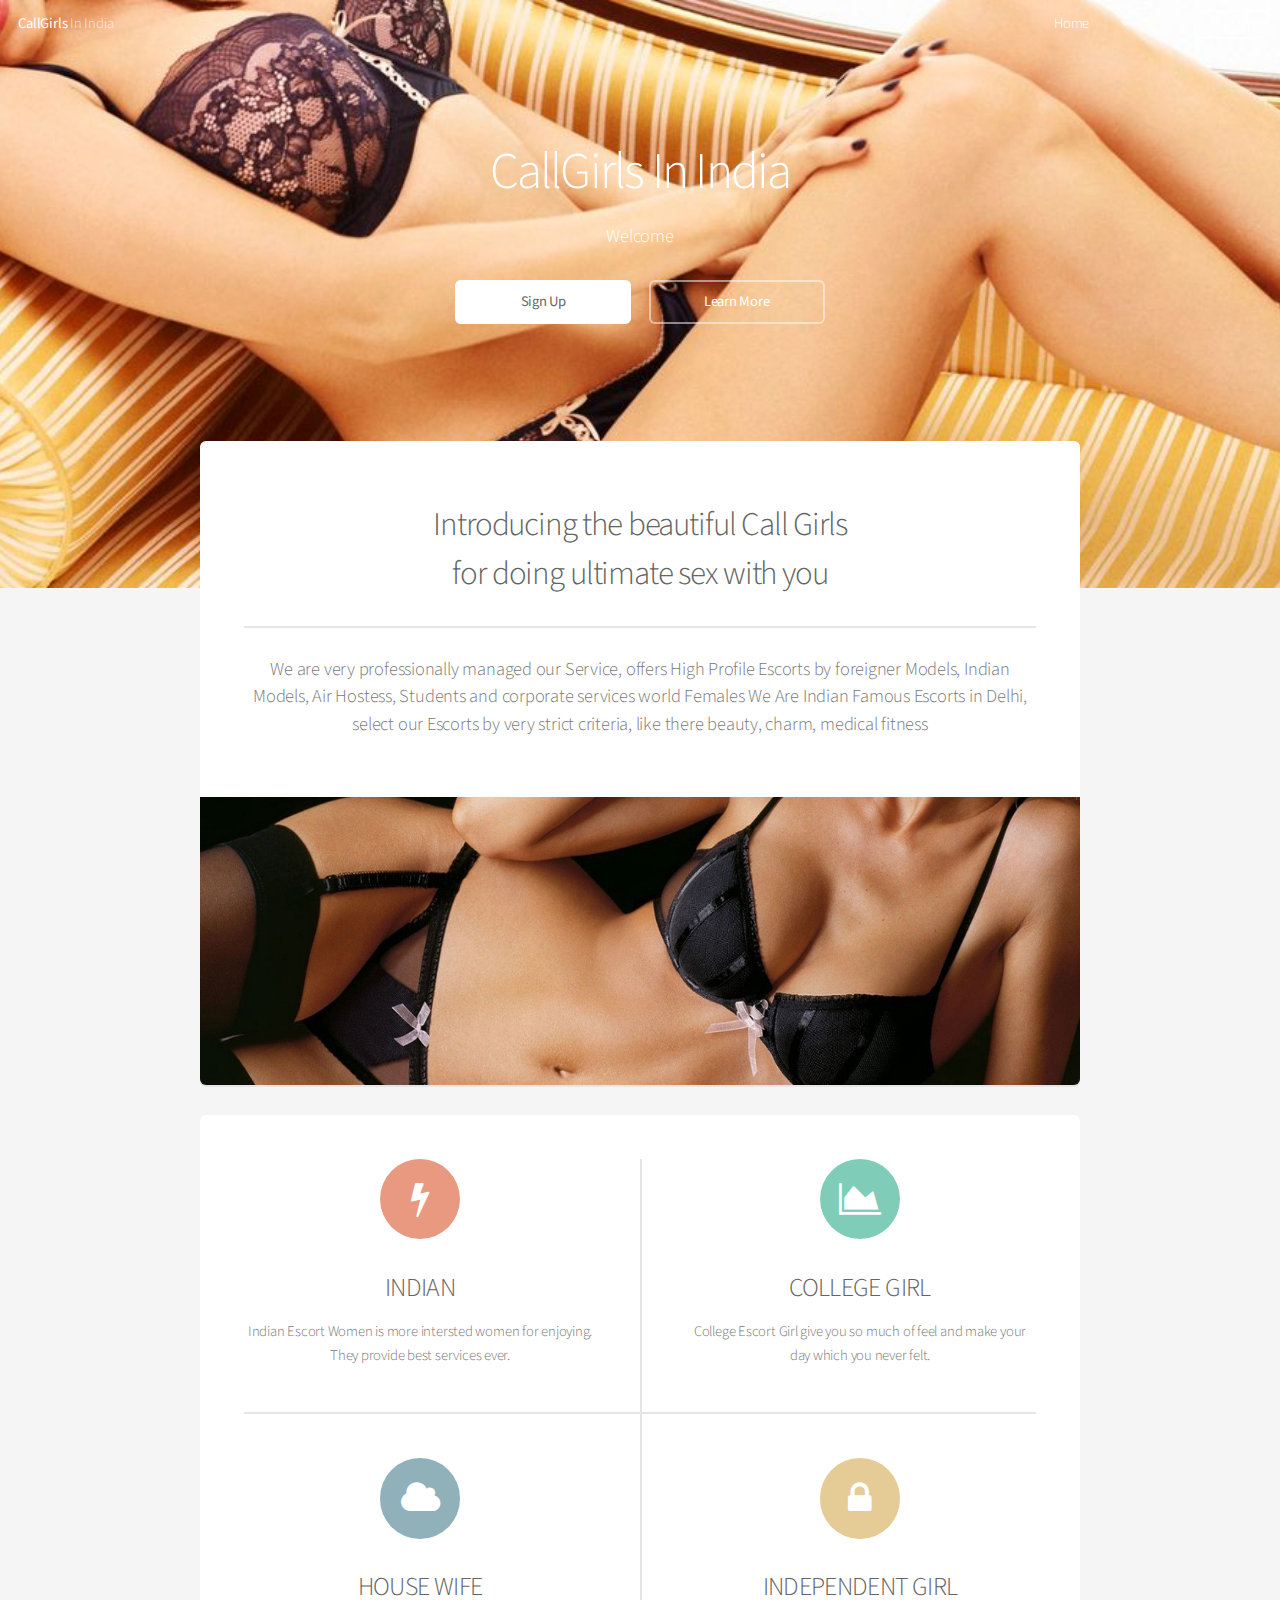
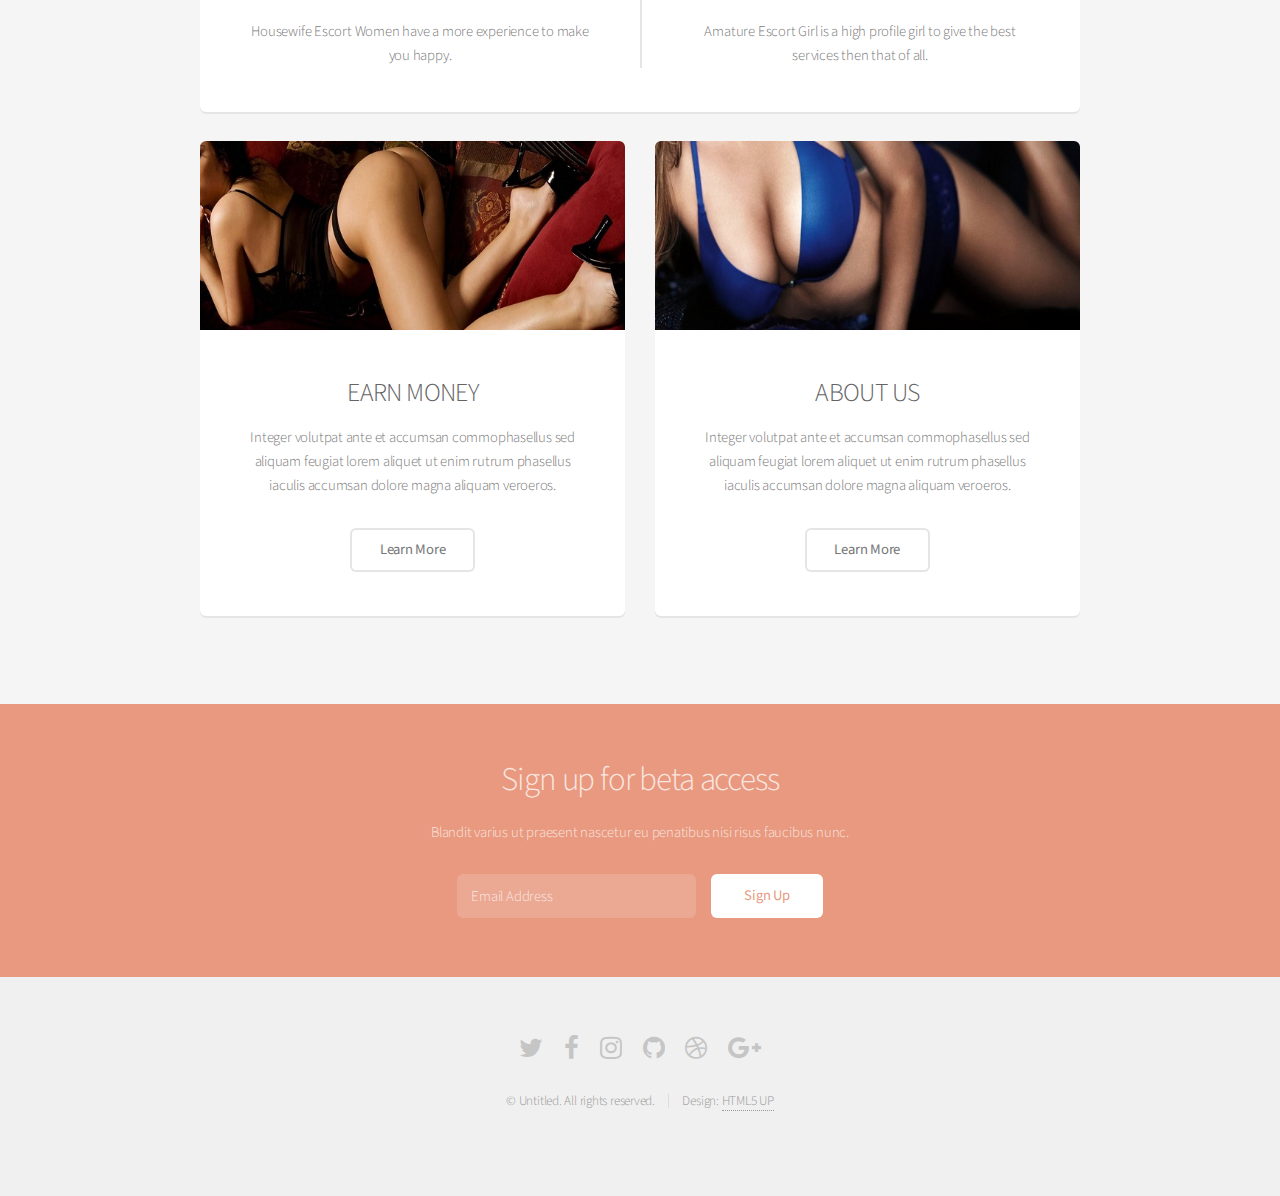
==== index.html @ 9fcd854b "ok" ====
<!DOCTYPE HTML>
<html>
	<head>
		<title>CallGirls In India</title>
		<meta charset="utf-8" />
		<meta name="viewport" content="width=device-width, initial-scale=1" />
		<!--[if lte IE 8]><script src="assets/js/ie/html5shiv.js"></script><![endif]-->
		<link rel="stylesheet" href="assets/css/main.css" />
		<!--[if lte IE 8]><link rel="stylesheet" href="assets/css/ie8.css" /><![endif]-->
	</head>
	<body class="landing">
		<div id="page-wrapper">

			<!-- Header -->
				<header id="header" class="alt">
					<h1><a href="index.html">CallGirls</a> In India </h1>
					<nav id="nav">
						<ul>
							<li><a href="index.html">Home</a></li>
							<li>
								<a href="#" class="icon fa-angle-down">Menu</a>
								<ul>
									<li><a href="AboutUs.html">About Us</a></li>
									<li><a href="contact.html">Contact</a></li>
									<li><a href="elements.html">Elements</a></li>
									<li>
										<a href="#">Submenu</a>
										<ul>
											<li><a href="#">Option One</a></li>
											<li><a href="#">Option Two</a></li>
											<li><a href="#">Option Three</a></li>
											<li><a href="#">Option Four</a></li>
										</ul>
									</li>
								</ul>
							</li>
							<li><a href="#" class="button">Sign Up</a></li>
						</ul>
					</nav>
				</header>

			<!-- Banner -->
				<section id="banner">
					<h2>CallGirls In India</h2>
					<p>Welcome</p>
					<ul class="actions">
						<li><a href="#" class="button special">Sign Up</a></li>
						<li><a href="#" class="button">Learn More</a></li>
					</ul>
				</section>

			<!-- Main -->
				<section id="main" class="container">

					<section class="box special">
						<header class="major">
							<h2>Introducing the beautiful Call Girls
							<br />
							for doing ultimate sex with you</h2>
							<p>We are very professionally managed our Service, offers High Profile
Escorts by foreigner Models, Indian Models, Air Hostess, Students and corporate services world Females
We Are Indian Famous Escorts in Delhi, select our Escorts by very strict criteria, like there beauty, charm, medical fitness</p>
						</header>
						<span class="image featured"><img src="images/pic01.jpg" alt="" /></span>
					</section>

					<section class="box special features">
						<div class="features-row">
							<section>
								<span class="icon major fa-bolt accent2"></span>
								<h3>INDIAN</h3>
								<p>
                        	Indian Escort Women is more intersted women for enjoying. They provide best services ever.
                        </p>
							</section>
							<section>
								<span class="icon major fa-area-chart accent3"></span>
								<h3>COLLEGE GIRL</h3>
								<p>
                        	College Escort Girl give you so much of feel and make your day which you never felt.
                        </p>
							</section>
						</div>
						<div class="features-row">
							<section>
								<span class="icon major fa-cloud accent4"></span>
								<h3>HOUSE WIFE</h3>
								<p>
                        	Housewife Escort Women have a more experience to make you happy.
                        </p>
							</section>
							<section>
								<span class="icon major fa-lock accent5"></span>
								<h3>INDEPENDENT GIRL</h3>
								<p>
                        	Amature Escort Girl is a high profile girl to give the best services then that of all.
                        </p>
							</section>
						</div>
					</section>

					<div class="row">
						<div class="6u 12u(narrower)">

							<section class="box special">
								<span class="image featured"><img src="images/pic02.jpg" alt="" /></span>
								<h3>EARN MONEY</h3>
								<p>Integer volutpat ante et accumsan commophasellus sed aliquam feugiat lorem aliquet ut enim rutrum phasellus iaculis accumsan dolore magna aliquam veroeros.</p>
								<ul class="actions">
									<li><a href="#" class="button alt">Learn More</a></li>
								</ul>
							</section>

						</div>
						<div class="6u 12u(narrower)">

							<section class="box special">
								<span class="image featured"><img src="images/pic03.jpg" alt="" /></span>
								<h3>ABOUT US</h3>
								<p>Integer volutpat ante et accumsan commophasellus sed aliquam feugiat lorem aliquet ut enim rutrum phasellus iaculis accumsan dolore magna aliquam veroeros.</p>
								<ul class="actions">
									<li><a href="#" class="button alt">Learn More</a></li>
								</ul>
							</section>

						</div>
					</div>

				</section>

			<!-- CTA -->
				<section id="cta">

					<h2>Sign up for beta access</h2>
					<p>Blandit varius ut praesent nascetur eu penatibus nisi risus faucibus nunc.</p>

					<form>
						<div class="row uniform 50%">
							<div class="8u 12u(mobilep)">
								<input type="email" name="email" id="email" placeholder="Email Address" />
							</div>
							<div class="4u 12u(mobilep)">
								<input type="submit" value="Sign Up" class="fit" />
							</div>
						</div>
					</form>

				</section>

			<!-- Footer -->
				<footer id="footer">
					<ul class="icons">
						<li><a href="#" class="icon fa-twitter"><span class="label">Twitter</span></a></li>
						<li><a href="#" class="icon fa-facebook"><span class="label">Facebook</span></a></li>
						<li><a href="#" class="icon fa-instagram"><span class="label">Instagram</span></a></li>
						<li><a href="#" class="icon fa-github"><span class="label">Github</span></a></li>
						<li><a href="#" class="icon fa-dribbble"><span class="label">Dribbble</span></a></li>
						<li><a href="#" class="icon fa-google-plus"><span class="label">Google+</span></a></li>
					</ul>
					<ul class="copyright">
						<li>&copy; Untitled. All rights reserved.</li><li>Design: <a href="http://html5up.net">HTML5 UP</a></li>
					</ul>
				</footer>

		</div>

		<!-- Scripts -->
			<script src="assets/js/jquery.min.js"></script>
			<script src="assets/js/jquery.dropotron.min.js"></script>
			<script src="assets/js/jquery.scrollgress.min.js"></script>
			<script src="assets/js/skel.min.js"></script>
			<script src="assets/js/util.js"></script>
			<!--[if lte IE 8]><script src="assets/js/ie/respond.min.js"></script><![endif]-->
			<script src="assets/js/main.js"></script>

	</body>
</html>
---- assets/css/main.css ----
@import url("font-awesome.min.css");
@import url("https://fonts.googleapis.com/css?family=Source+Sans+Pro:300,400,300italic,400italic");


	html, body, div, span, applet, object, iframe, h1, h2, h3, h4, h5, h6, p, blockquote, pre, a, abbr, acronym, address, big, cite, code, del, dfn, em, img, ins, kbd, q, s, samp, small, strike, strong, sub, sup, tt, var, b, u, i, center, dl, dt, dd, ol, ul, li, fieldset, form, label, legend, table, caption, tbody, tfoot, thead, tr, th, td, article, aside, canvas, details, embed, figure, figcaption, footer, header, hgroup, menu, nav, output, ruby, section, summary, time, mark, audio, video {
		margin: 0;
		padding: 0;
		border: 0;
		font-size: 100%;
		font: inherit;
		vertical-align: baseline;
	}

	article, aside, details, figcaption, figure, footer, header, hgroup, menu, nav, section {
		display: block;
	}

	body {
		line-height: 1;
	}

	ol, ul {
		list-style: none;
	}

	blockquote, q {
		quotes: none;
	}

	blockquote:before, blockquote:after, q:before, q:after {
		content: '';
		content: none;
	}

	table {
		border-collapse: collapse;
		border-spacing: 0;
	}

	body {
		-webkit-text-size-adjust: none;
	}

/* Box Model */

	*, *:before, *:after {
		-moz-box-sizing: border-box;
		-webkit-box-sizing: border-box;
		box-sizing: border-box;
	}

/* Containers */

	.container {
		margin-left: auto;
		margin-right: auto;
	}

	.container.\31 25\25 {
		width: 100%;
		max-width: 75em;
		min-width: 60em;
	}

	.container.\37 5\25 {
		width: 45em;
	}

	.container.\35 0\25 {
		width: 30em;
	}

	.container.\32 5\25 {
		width: 15em;
	}

	.container {
		width: 60em;
	}

	@media screen and (max-width: 1680px) {

		.container.\31 25\25 {
			width: 100%;
			max-width: 75em;
			min-width: 60em;
		}

		.container.\37 5\25 {
			width: 45em;
		}

		.container.\35 0\25 {
			width: 30em;
		}

		.container.\32 5\25 {
			width: 15em;
		}

		.container {
			width: 60em;
		}

	}

	@media screen and (max-width: 1280px) {

		.container.\31 25\25 {
			width: 100%;
			max-width: 75em;
			min-width: 60em;
		}

		.container.\37 5\25 {
			width: 45em;
		}

		.container.\35 0\25 {
			width: 30em;
		}

		.container.\32 5\25 {
			width: 15em;
		}

		.container {
			width: 60em;
		}

	}

	@media screen and (max-width: 980px) {

		.container.\31 25\25 {
			width: 100%;
			max-width: 112.5%;
			min-width: 90%;
		}

		.container.\37 5\25 {
			width: 67.5%;
		}

		.container.\35 0\25 {
			width: 45%;
		}

		.container.\32 5\25 {
			width: 22.5%;
		}

		.container {
			width: 90%;
		}

	}

	@media screen and (max-width: 840px) {

		.container.\31 25\25 {
			width: 100%;
			max-width: 112.5%;
			min-width: 90%;
		}

		.container.\37 5\25 {
			width: 67.5%;
		}

		.container.\35 0\25 {
			width: 45%;
		}

		.container.\32 5\25 {
			width: 22.5%;
		}

		.container {
			width: 90% !important;
		}

	}

	@media screen and (max-width: 736px) {

		.container.\31 25\25 {
			width: 100%;
			max-width: 125%;
			min-width: 100%;
		}

		.container.\37 5\25 {
			width: 75%;
		}

		.container.\35 0\25 {
			width: 50%;
		}

		.container.\32 5\25 {
			width: 25%;
		}

		.container {
			width: 100% !important;
		}

	}

	@media screen and (max-width: 480px) {

		.container.\31 25\25 {
			width: 100%;
			max-width: 125%;
			min-width: 100%;
		}

		.container.\37 5\25 {
			width: 75%;
		}

		.container.\35 0\25 {
			width: 50%;
		}

		.container.\32 5\25 {
			width: 25%;
		}

		.container {
			width: 100% !important;
		}

	}

/* Grid */

	.row {
		border-bottom: solid 1px transparent;
		-moz-box-sizing: border-box;
		-webkit-box-sizing: border-box;
		box-sizing: border-box;
	}

	.row > * {
		float: left;
		-moz-box-sizing: border-box;
		-webkit-box-sizing: border-box;
		box-sizing: border-box;
	}

	.row:after, .row:before {
		content: '';
		display: block;
		clear: both;
		height: 0;
	}

	.row.uniform > * > :first-child {
		margin-top: 0;
	}

	.row.uniform > * > :last-child {
		margin-bottom: 0;
	}

	.row.\30 \25 > * {
		padding: 0 0 0 0em;
	}

	.row.\30 \25 {
		margin: 0 0 -1px 0em;
	}

	.row.uniform.\30 \25 > * {
		padding: 0em 0 0 0em;
	}

	.row.uniform.\30 \25 {
		margin: 0em 0 -1px 0em;
	}

	.row > * {
		padding: 0 0 0 2em;
	}

	.row {
		margin: 0 0 -1px -2em;
	}

	.row.uniform > * {
		padding: 2em 0 0 2em;
	}

	.row.uniform {
		margin: -2em 0 -1px -2em;
	}

	.row.\32 00\25 > * {
		padding: 0 0 0 4em;
	}

	.row.\32 00\25 {
		margin: 0 0 -1px -4em;
	}

	.row.uniform.\32 00\25 > * {
		padding: 4em 0 0 4em;
	}

	.row.uniform.\32 00\25 {
		margin: -4em 0 -1px -4em;
	}

	.row.\31 50\25 > * {
		padding: 0 0 0 3em;
	}

	.row.\31 50\25 {
		margin: 0 0 -1px -3em;
	}

	.row.uniform.\31 50\25 > * {
		padding: 3em 0 0 3em;
	}

	.row.uniform.\31 50\25 {
		margin: -3em 0 -1px -3em;
	}

	.row.\35 0\25 > * {
		padding: 0 0 0 1em;
	}

	.row.\35 0\25 {
		margin: 0 0 -1px -1em;
	}

	.row.uniform.\35 0\25 > * {
		padding: 1em 0 0 1em;
	}

	.row.uniform.\35 0\25 {
		margin: -1em 0 -1px -1em;
	}

	.row.\32 5\25 > * {
		padding: 0 0 0 0.5em;
	}

	.row.\32 5\25 {
		margin: 0 0 -1px -0.5em;
	}

	.row.uniform.\32 5\25 > * {
		padding: 0.5em 0 0 0.5em;
	}

	.row.uniform.\32 5\25 {
		margin: -0.5em 0 -1px -0.5em;
	}

	.\31 2u, .\31 2u\24 {
		width: 100%;
		clear: none;
		margin-left: 0;
	}

	.\31 1u, .\31 1u\24 {
		width: 91.6666666667%;
		clear: none;
		margin-left: 0;
	}

	.\31 0u, .\31 0u\24 {
		width: 83.3333333333%;
		clear: none;
		margin-left: 0;
	}

	.\39 u, .\39 u\24 {
		width: 75%;
		clear: none;
		margin-left: 0;
	}

	.\38 u, .\38 u\24 {
		width: 66.6666666667%;
		clear: none;
		margin-left: 0;
	}

	.\37 u, .\37 u\24 {
		width: 58.3333333333%;
		clear: none;
		margin-left: 0;
	}

	.\36 u, .\36 u\24 {
		width: 50%;
		clear: none;
		margin-left: 0;
	}

	.\35 u, .\35 u\24 {
		width: 41.6666666667%;
		clear: none;
		margin-left: 0;
	}

	.\34 u, .\34 u\24 {
		width: 33.3333333333%;
		clear: none;
		margin-left: 0;
	}

	.\33 u, .\33 u\24 {
		width: 25%;
		clear: none;
		margin-left: 0;
	}

	.\32 u, .\32 u\24 {
		width: 16.6666666667%;
		clear: none;
		margin-left: 0;
	}

	.\31 u, .\31 u\24 {
		width: 8.3333333333%;
		clear: none;
		margin-left: 0;
	}

	.\31 2u\24 + *,
	.\31 1u\24 + *,
	.\31 0u\24 + *,
	.\39 u\24 + *,
	.\38 u\24 + *,
	.\37 u\24 + *,
	.\36 u\24 + *,
	.\35 u\24 + *,
	.\34 u\24 + *,
	.\33 u\24 + *,
	.\32 u\24 + *,
	.\31 u\24 + * {
		clear: left;
	}

	.\-11u {
		margin-left: 91.66667%;
	}

	.\-10u {
		margin-left: 83.33333%;
	}

	.\-9u {
		margin-left: 75%;
	}

	.\-8u {
		margin-left: 66.66667%;
	}

	.\-7u {
		margin-left: 58.33333%;
	}

	.\-6u {
		margin-left: 50%;
	}

	.\-5u {
		margin-left: 41.66667%;
	}

	.\-4u {
		margin-left: 33.33333%;
	}

	.\-3u {
		margin-left: 25%;
	}

	.\-2u {
		margin-left: 16.66667%;
	}

	.\-1u {
		margin-left: 8.33333%;
	}

	@media screen and (max-width: 1680px) {

		.row > * {
			padding: 0 0 0 2em;
		}

		.row {
			margin: 0 0 -1px -2em;
		}

		.row.uniform > * {
			padding: 2em 0 0 2em;
		}

		.row.uniform {
			margin: -2em 0 -1px -2em;
		}

		.row.\32 00\25 > * {
			padding: 0 0 0 4em;
		}

		.row.\32 00\25 {
			margin: 0 0 -1px -4em;
		}

		.row.uniform.\32 00\25 > * {
			padding: 4em 0 0 4em;
		}

		.row.uniform.\32 00\25 {
			margin: -4em 0 -1px -4em;
		}

		.row.\31 50\25 > * {
			padding: 0 0 0 3em;
		}

		.row.\31 50\25 {
			margin: 0 0 -1px -3em;
		}

		.row.uniform.\31 50\25 > * {
			padding: 3em 0 0 3em;
		}

		.row.uniform.\31 50\25 {
			margin: -3em 0 -1px -3em;
		}

		.row.\35 0\25 > * {
			padding: 0 0 0 1em;
		}

		.row.\35 0\25 {
			margin: 0 0 -1px -1em;
		}

		.row.uniform.\35 0\25 > * {
			padding: 1em 0 0 1em;
		}

		.row.uniform.\35 0\25 {
			margin: -1em 0 -1px -1em;
		}

		.row.\32 5\25 > * {
			padding: 0 0 0 0.5em;
		}

		.row.\32 5\25 {
			margin: 0 0 -1px -0.5em;
		}

		.row.uniform.\32 5\25 > * {
			padding: 0.5em 0 0 0.5em;
		}

		.row.uniform.\32 5\25 {
			margin: -0.5em 0 -1px -0.5em;
		}

		.\31 2u\28wide\29, .\31 2u\24\28wide\29 {
			width: 100%;
			clear: none;
			margin-left: 0;
		}

		.\31 1u\28wide\29, .\31 1u\24\28wide\29 {
			width: 91.6666666667%;
			clear: none;
			margin-left: 0;
		}

		.\31 0u\28wide\29, .\31 0u\24\28wide\29 {
			width: 83.3333333333%;
			clear: none;
			margin-left: 0;
		}

		.\39 u\28wide\29, .\39 u\24\28wide\29 {
			width: 75%;
			clear: none;
			margin-left: 0;
		}

		.\38 u\28wide\29, .\38 u\24\28wide\29 {
			width: 66.6666666667%;
			clear: none;
			margin-left: 0;
		}

		.\37 u\28wide\29, .\37 u\24\28wide\29 {
			width: 58.3333333333%;
			clear: none;
			margin-left: 0;
		}

		.\36 u\28wide\29, .\36 u\24\28wide\29 {
			width: 50%;
			clear: none;
			margin-left: 0;
		}

		.\35 u\28wide\29, .\35 u\24\28wide\29 {
			width: 41.6666666667%;
			clear: none;
			margin-left: 0;
		}

		.\34 u\28wide\29, .\34 u\24\28wide\29 {
			width: 33.3333333333%;
			clear: none;
			margin-left: 0;
		}

		.\33 u\28wide\29, .\33 u\24\28wide\29 {
			width: 25%;
			clear: none;
			margin-left: 0;
		}

		.\32 u\28wide\29, .\32 u\24\28wide\29 {
			width: 16.6666666667%;
			clear: none;
			margin-left: 0;
		}

		.\31 u\28wide\29, .\31 u\24\28wide\29 {
			width: 8.3333333333%;
			clear: none;
			margin-left: 0;
		}

		.\31 2u\24\28wide\29 + *,
		.\31 1u\24\28wide\29 + *,
		.\31 0u\24\28wide\29 + *,
		.\39 u\24\28wide\29 + *,
		.\38 u\24\28wide\29 + *,
		.\37 u\24\28wide\29 + *,
		.\36 u\24\28wide\29 + *,
		.\35 u\24\28wide\29 + *,
		.\34 u\24\28wide\29 + *,
		.\33 u\24\28wide\29 + *,
		.\32 u\24\28wide\29 + *,
		.\31 u\24\28wide\29 + * {
			clear: left;
		}

		.\-11u\28wide\29 {
			margin-left: 91.66667%;
		}

		.\-10u\28wide\29 {
			margin-left: 83.33333%;
		}

		.\-9u\28wide\29 {
			margin-left: 75%;
		}

		.\-8u\28wide\29 {
			margin-left: 66.66667%;
		}

		.\-7u\28wide\29 {
			margin-left: 58.33333%;
		}

		.\-6u\28wide\29 {
			margin-left: 50%;
		}

		.\-5u\28wide\29 {
			margin-left: 41.66667%;
		}

		.\-4u\28wide\29 {
			margin-left: 33.33333%;
		}

		.\-3u\28wide\29 {
			margin-left: 25%;
		}

		.\-2u\28wide\29 {
			margin-left: 16.66667%;
		}

		.\-1u\28wide\29 {
			margin-left: 8.33333%;
		}

	}

	@media screen and (max-width: 1280px) {

		.row > * {
			padding: 0 0 0 2em;
		}

		.row {
			margin: 0 0 -1px -2em;
		}

		.row.uniform > * {
			padding: 2em 0 0 2em;
		}

		.row.uniform {
			margin: -2em 0 -1px -2em;
		}

		.row.\32 00\25 > * {
			padding: 0 0 0 4em;
		}

		.row.\32 00\25 {
			margin: 0 0 -1px -4em;
		}

		.row.uniform.\32 00\25 > * {
			padding: 4em 0 0 4em;
		}

		.row.uniform.\32 00\25 {
			margin: -4em 0 -1px -4em;
		}

		.row.\31 50\25 > * {
			padding: 0 0 0 3em;
		}

		.row.\31 50\25 {
			margin: 0 0 -1px -3em;
		}

		.row.uniform.\31 50\25 > * {
			padding: 3em 0 0 3em;
		}

		.row.uniform.\31 50\25 {
			margin: -3em 0 -1px -3em;
		}

		.row.\35 0\25 > * {
			padding: 0 0 0 1em;
		}

		.row.\35 0\25 {
			margin: 0 0 -1px -1em;
		}

		.row.uniform.\35 0\25 > * {
			padding: 1em 0 0 1em;
		}

		.row.uniform.\35 0\25 {
			margin: -1em 0 -1px -1em;
		}

		.row.\32 5\25 > * {
			padding: 0 0 0 0.5em;
		}

		.row.\32 5\25 {
			margin: 0 0 -1px -0.5em;
		}

		.row.uniform.\32 5\25 > * {
			padding: 0.5em 0 0 0.5em;
		}

		.row.uniform.\32 5\25 {
			margin: -0.5em 0 -1px -0.5em;
		}

		.\31 2u\28normal\29, .\31 2u\24\28normal\29 {
			width: 100%;
			clear: none;
			margin-left: 0;
		}

		.\31 1u\28normal\29, .\31 1u\24\28normal\29 {
			width: 91.6666666667%;
			clear: none;
			margin-left: 0;
		}

		.\31 0u\28normal\29, .\31 0u\24\28normal\29 {
			width: 83.3333333333%;
			clear: none;
			margin-left: 0;
		}

		.\39 u\28normal\29, .\39 u\24\28normal\29 {
			width: 75%;
			clear: none;
			margin-left: 0;
		}

		.\38 u\28normal\29, .\38 u\24\28normal\29 {
			width: 66.6666666667%;
			clear: none;
			margin-left: 0;
		}

		.\37 u\28normal\29, .\37 u\24\28normal\29 {
			width: 58.3333333333%;
			clear: none;
			margin-left: 0;
		}

		.\36 u\28normal\29, .\36 u\24\28normal\29 {
			width: 50%;
			clear: none;
			margin-left: 0;
		}

		.\35 u\28normal\29, .\35 u\24\28normal\29 {
			width: 41.6666666667%;
			clear: none;
			margin-left: 0;
		}

		.\34 u\28normal\29, .\34 u\24\28normal\29 {
			width: 33.3333333333%;
			clear: none;
			margin-left: 0;
		}

		.\33 u\28normal\29, .\33 u\24\28normal\29 {
			width: 25%;
			clear: none;
			margin-left: 0;
		}

		.\32 u\28normal\29, .\32 u\24\28normal\29 {
			width: 16.6666666667%;
			clear: none;
			margin-left: 0;
		}

		.\31 u\28normal\29, .\31 u\24\28normal\29 {
			width: 8.3333333333%;
			clear: none;
			margin-left: 0;
		}

		.\31 2u\24\28normal\29 + *,
		.\31 1u\24\28normal\29 + *,
		.\31 0u\24\28normal\29 + *,
		.\39 u\24\28normal\29 + *,
		.\38 u\24\28normal\29 + *,
		.\37 u\24\28normal\29 + *,
		.\36 u\24\28normal\29 + *,
		.\35 u\24\28normal\29 + *,
		.\34 u\24\28normal\29 + *,
		.\33 u\24\28normal\29 + *,
		.\32 u\24\28normal\29 + *,
		.\31 u\24\28normal\29 + * {
			clear: left;
		}

		.\-11u\28normal\29 {
			margin-left: 91.66667%;
		}

		.\-10u\28normal\29 {
			margin-left: 83.33333%;
		}

		.\-9u\28normal\29 {
			margin-left: 75%;
		}

		.\-8u\28normal\29 {
			margin-left: 66.66667%;
		}

		.\-7u\28normal\29 {
			margin-left: 58.33333%;
		}

		.\-6u\28normal\29 {
			margin-left: 50%;
		}

		.\-5u\28normal\29 {
			margin-left: 41.66667%;
		}

		.\-4u\28normal\29 {
			margin-left: 33.33333%;
		}

		.\-3u\28normal\29 {
			margin-left: 25%;
		}

		.\-2u\28normal\29 {
			margin-left: 16.66667%;
		}

		.\-1u\28normal\29 {
			margin-left: 8.33333%;
		}

	}

	@media screen and (max-width: 980px) {

		.row > * {
			padding: 0 0 0 2em;
		}

		.row {
			margin: 0 0 -1px -2em;
		}

		.row.uniform > * {
			padding: 2em 0 0 2em;
		}

		.row.uniform {
			margin: -2em 0 -1px -2em;
		}

		.row.\32 00\25 > * {
			padding: 0 0 0 4em;
		}

		.row.\32 00\25 {
			margin: 0 0 -1px -4em;
		}

		.row.uniform.\32 00\25 > * {
			padding: 4em 0 0 4em;
		}

		.row.uniform.\32 00\25 {
			margin: -4em 0 -1px -4em;
		}

		.row.\31 50\25 > * {
			padding: 0 0 0 3em;
		}

		.row.\31 50\25 {
			margin: 0 0 -1px -3em;
		}

		.row.uniform.\31 50\25 > * {
			padding: 3em 0 0 3em;
		}

		.row.uniform.\31 50\25 {
			margin: -3em 0 -1px -3em;
		}

		.row.\35 0\25 > * {
			padding: 0 0 0 1em;
		}

		.row.\35 0\25 {
			margin: 0 0 -1px -1em;
		}

		.row.uniform.\35 0\25 > * {
			padding: 1em 0 0 1em;
		}

		.row.uniform.\35 0\25 {
			margin: -1em 0 -1px -1em;
		}

		.row.\32 5\25 > * {
			padding: 0 0 0 0.5em;
		}

		.row.\32 5\25 {
			margin: 0 0 -1px -0.5em;
		}

		.row.uniform.\32 5\25 > * {
			padding: 0.5em 0 0 0.5em;
		}

		.row.uniform.\32 5\25 {
			margin: -0.5em 0 -1px -0.5em;
		}

		.\31 2u\28narrow\29, .\31 2u\24\28narrow\29 {
			width: 100%;
			clear: none;
			margin-left: 0;
		}

		.\31 1u\28narrow\29, .\31 1u\24\28narrow\29 {
			width: 91.6666666667%;
			clear: none;
			margin-left: 0;
		}

		.\31 0u\28narrow\29, .\31 0u\24\28narrow\29 {
			width: 83.3333333333%;
			clear: none;
			margin-left: 0;
		}

		.\39 u\28narrow\29, .\39 u\24\28narrow\29 {
			width: 75%;
			clear: none;
			margin-left: 0;
		}

		.\38 u\28narrow\29, .\38 u\24\28narrow\29 {
			width: 66.6666666667%;
			clear: none;
			margin-left: 0;
		}

		.\37 u\28narrow\29, .\37 u\24\28narrow\29 {
			width: 58.3333333333%;
			clear: none;
			margin-left: 0;
		}

		.\36 u\28narrow\29, .\36 u\24\28narrow\29 {
			width: 50%;
			clear: none;
			margin-left: 0;
		}

		.\35 u\28narrow\29, .\35 u\24\28narrow\29 {
			width: 41.6666666667%;
			clear: none;
			margin-left: 0;
		}

		.\34 u\28narrow\29, .\34 u\24\28narrow\29 {
			width: 33.3333333333%;
			clear: none;
			margin-left: 0;
		}

		.\33 u\28narrow\29, .\33 u\24\28narrow\29 {
			width: 25%;
			clear: none;
			margin-left: 0;
		}

		.\32 u\28narrow\29, .\32 u\24\28narrow\29 {
			width: 16.6666666667%;
			clear: none;
			margin-left: 0;
		}

		.\31 u\28narrow\29, .\31 u\24\28narrow\29 {
			width: 8.3333333333%;
			clear: none;
			margin-left: 0;
		}

		.\31 2u\24\28narrow\29 + *,
		.\31 1u\24\28narrow\29 + *,
		.\31 0u\24\28narrow\29 + *,
		.\39 u\24\28narrow\29 + *,
		.\38 u\24\28narrow\29 + *,
		.\37 u\24\28narrow\29 + *,
		.\36 u\24\28narrow\29 + *,
		.\35 u\24\28narrow\29 + *,
		.\34 u\24\28narrow\29 + *,
		.\33 u\24\28narrow\29 + *,
		.\32 u\24\28narrow\29 + *,
		.\31 u\24\28narrow\29 + * {
			clear: left;
		}

		.\-11u\28narrow\29 {
			margin-left: 91.66667%;
		}

		.\-10u\28narrow\29 {
			margin-left: 83.33333%;
		}

		.\-9u\28narrow\29 {
			margin-left: 75%;
		}

		.\-8u\28narrow\29 {
			margin-left: 66.66667%;
		}

		.\-7u\28narrow\29 {
			margin-left: 58.33333%;
		}

		.\-6u\28narrow\29 {
			margin-left: 50%;
		}

		.\-5u\28narrow\29 {
			margin-left: 41.66667%;
		}

		.\-4u\28narrow\29 {
			margin-left: 33.33333%;
		}

		.\-3u\28narrow\29 {
			margin-left: 25%;
		}

		.\-2u\28narrow\29 {
			margin-left: 16.66667%;
		}

		.\-1u\28narrow\29 {
			margin-left: 8.33333%;
		}

	}

	@media screen and (max-width: 840px) {

		.row > * {
			padding: 0 0 0 2em;
		}

		.row {
			margin: 0 0 -1px -2em;
		}

		.row.uniform > * {
			padding: 2em 0 0 2em;
		}

		.row.uniform {
			margin: -2em 0 -1px -2em;
		}

		.row.\32 00\25 > * {
			padding: 0 0 0 4em;
		}

		.row.\32 00\25 {
			margin: 0 0 -1px -4em;
		}

		.row.uniform.\32 00\25 > * {
			padding: 4em 0 0 4em;
		}

		.row.uniform.\32 00\25 {
			margin: -4em 0 -1px -4em;
		}

		.row.\31 50\25 > * {
			padding: 0 0 0 3em;
		}

		.row.\31 50\25 {
			margin: 0 0 -1px -3em;
		}

		.row.uniform.\31 50\25 > * {
			padding: 3em 0 0 3em;
		}

		.row.uniform.\31 50\25 {
			margin: -3em 0 -1px -3em;
		}

		.row.\35 0\25 > * {
			padding: 0 0 0 1em;
		}

		.row.\35 0\25 {
			margin: 0 0 -1px -1em;
		}

		.row.uniform.\35 0\25 > * {
			padding: 1em 0 0 1em;
		}

		.row.uniform.\35 0\25 {
			margin: -1em 0 -1px -1em;
		}

		.row.\32 5\25 > * {
			padding: 0 0 0 0.5em;
		}

		.row.\32 5\25 {
			margin: 0 0 -1px -0.5em;
		}

		.row.uniform.\32 5\25 > * {
			padding: 0.5em 0 0 0.5em;
		}

		.row.uniform.\32 5\25 {
			margin: -0.5em 0 -1px -0.5em;
		}

		.\31 2u\28narrower\29, .\31 2u\24\28narrower\29 {
			width: 100%;
			clear: none;
			margin-left: 0;
		}

		.\31 1u\28narrower\29, .\31 1u\24\28narrower\29 {
			width: 91.6666666667%;
			clear: none;
			margin-left: 0;
		}

		.\31 0u\28narrower\29, .\31 0u\24\28narrower\29 {
			width: 83.3333333333%;
			clear: none;
			margin-left: 0;
		}

		.\39 u\28narrower\29, .\39 u\24\28narrower\29 {
			width: 75%;
			clear: none;
			margin-left: 0;
		}

		.\38 u\28narrower\29, .\38 u\24\28narrower\29 {
			width: 66.6666666667%;
			clear: none;
			margin-left: 0;
		}

		.\37 u\28narrower\29, .\37 u\24\28narrower\29 {
			width: 58.3333333333%;
			clear: none;
			margin-left: 0;
		}

		.\36 u\28narrower\29, .\36 u\24\28narrower\29 {
			width: 50%;
			clear: none;
			margin-left: 0;
		}

		.\35 u\28narrower\29, .\35 u\24\28narrower\29 {
			width: 41.6666666667%;
			clear: none;
			margin-left: 0;
		}

		.\34 u\28narrower\29, .\34 u\24\28narrower\29 {
			width: 33.3333333333%;
			clear: none;
			margin-left: 0;
		}

		.\33 u\28narrower\29, .\33 u\24\28narrower\29 {
			width: 25%;
			clear: none;
			margin-left: 0;
		}

		.\32 u\28narrower\29, .\32 u\24\28narrower\29 {
			width: 16.6666666667%;
			clear: none;
			margin-left: 0;
		}

		.\31 u\28narrower\29, .\31 u\24\28narrower\29 {
			width: 8.3333333333%;
			clear: none;
			margin-left: 0;
		}

		.\31 2u\24\28narrower\29 + *,
		.\31 1u\24\28narrower\29 + *,
		.\31 0u\24\28narrower\29 + *,
		.\39 u\24\28narrower\29 + *,
		.\38 u\24\28narrower\29 + *,
		.\37 u\24\28narrower\29 + *,
		.\36 u\24\28narrower\29 + *,
		.\35 u\24\28narrower\29 + *,
		.\34 u\24\28narrower\29 + *,
		.\33 u\24\28narrower\29 + *,
		.\32 u\24\28narrower\29 + *,
		.\31 u\24\28narrower\29 + * {
			clear: left;
		}

		.\-11u\28narrower\29 {
			margin-left: 91.66667%;
		}

		.\-10u\28narrower\29 {
			margin-left: 83.33333%;
		}

		.\-9u\28narrower\29 {
			margin-left: 75%;
		}

		.\-8u\28narrower\29 {
			margin-left: 66.66667%;
		}

		.\-7u\28narrower\29 {
			margin-left: 58.33333%;
		}

		.\-6u\28narrower\29 {
			margin-left: 50%;
		}

		.\-5u\28narrower\29 {
			margin-left: 41.66667%;
		}

		.\-4u\28narrower\29 {
			margin-left: 33.33333%;
		}

		.\-3u\28narrower\29 {
			margin-left: 25%;
		}

		.\-2u\28narrower\29 {
			margin-left: 16.66667%;
		}

		.\-1u\28narrower\29 {
			margin-left: 8.33333%;
		}

	}

	@media screen and (max-width: 736px) {

		.row > * {
			padding: 0 0 0 2em;
		}

		.row {
			margin: 0 0 -1px -2em;
		}

		.row.uniform > * {
			padding: 2em 0 0 2em;
		}

		.row.uniform {
			margin: -2em 0 -1px -2em;
		}

		.row.\32 00\25 > * {
			padding: 0 0 0 4em;
		}

		.row.\32 00\25 {
			margin: 0 0 -1px -4em;
		}

		.row.uniform.\32 00\25 > * {
			padding: 4em 0 0 4em;
		}

		.row.uniform.\32 00\25 {
			margin: -4em 0 -1px -4em;
		}

		.row.\31 50\25 > * {
			padding: 0 0 0 3em;
		}

		.row.\31 50\25 {
			margin: 0 0 -1px -3em;
		}

		.row.uniform.\31 50\25 > * {
			padding: 3em 0 0 3em;
		}

		.row.uniform.\31 50\25 {
			margin: -3em 0 -1px -3em;
		}

		.row.\35 0\25 > * {
			padding: 0 0 0 1em;
		}

		.row.\35 0\25 {
			margin: 0 0 -1px -1em;
		}

		.row.uniform.\35 0\25 > * {
			padding: 1em 0 0 1em;
		}

		.row.uniform.\35 0\25 {
			margin: -1em 0 -1px -1em;
		}

		.row.\32 5\25 > * {
			padding: 0 0 0 0.5em;
		}

		.row.\32 5\25 {
			margin: 0 0 -1px -0.5em;
		}

		.row.uniform.\32 5\25 > * {
			padding: 0.5em 0 0 0.5em;
		}

		.row.uniform.\32 5\25 {
			margin: -0.5em 0 -1px -0.5em;
		}

		.\31 2u\28mobile\29, .\31 2u\24\28mobile\29 {
			width: 100%;
			clear: none;
			margin-left: 0;
		}

		.\31 1u\28mobile\29, .\31 1u\24\28mobile\29 {
			width: 91.6666666667%;
			clear: none;
			margin-left: 0;
		}

		.\31 0u\28mobile\29, .\31 0u\24\28mobile\29 {
			width: 83.3333333333%;
			clear: none;
			margin-left: 0;
		}

		.\39 u\28mobile\29, .\39 u\24\28mobile\29 {
			width: 75%;
			clear: none;
			margin-left: 0;
		}

		.\38 u\28mobile\29, .\38 u\24\28mobile\29 {
			width: 66.6666666667%;
			clear: none;
			margin-left: 0;
		}

		.\37 u\28mobile\29, .\37 u\24\28mobile\29 {
			width: 58.3333333333%;
			clear: none;
			margin-left: 0;
		}

		.\36 u\28mobile\29, .\36 u\24\28mobile\29 {
			width: 50%;
			clear: none;
			margin-left: 0;
		}

		.\35 u\28mobile\29, .\35 u\24\28mobile\29 {
			width: 41.6666666667%;
			clear: none;
			margin-left: 0;
		}

		.\34 u\28mobile\29, .\34 u\24\28mobile\29 {
			width: 33.3333333333%;
			clear: none;
			margin-left: 0;
		}

		.\33 u\28mobile\29, .\33 u\24\28mobile\29 {
			width: 25%;
			clear: none;
			margin-left: 0;
		}

		.\32 u\28mobile\29, .\32 u\24\28mobile\29 {
			width: 16.6666666667%;
			clear: none;
			margin-left: 0;
		}

		.\31 u\28mobile\29, .\31 u\24\28mobile\29 {
			width: 8.3333333333%;
			clear: none;
			margin-left: 0;
		}

		.\31 2u\24\28mobile\29 + *,
		.\31 1u\24\28mobile\29 + *,
		.\31 0u\24\28mobile\29 + *,
		.\39 u\24\28mobile\29 + *,
		.\38 u\24\28mobile\29 + *,
		.\37 u\24\28mobile\29 + *,
		.\36 u\24\28mobile\29 + *,
		.\35 u\24\28mobile\29 + *,
		.\34 u\24\28mobile\29 + *,
		.\33 u\24\28mobile\29 + *,
		.\32 u\24\28mobile\29 + *,
		.\31 u\24\28mobile\29 + * {
			clear: left;
		}

		.\-11u\28mobile\29 {
			margin-left: 91.66667%;
		}

		.\-10u\28mobile\29 {
			margin-left: 83.33333%;
		}

		.\-9u\28mobile\29 {
			margin-left: 75%;
		}

		.\-8u\28mobile\29 {
			margin-left: 66.66667%;
		}

		.\-7u\28mobile\29 {
			margin-left: 58.33333%;
		}

		.\-6u\28mobile\29 {
			margin-left: 50%;
		}

		.\-5u\28mobile\29 {
			margin-left: 41.66667%;
		}

		.\-4u\28mobile\29 {
			margin-left: 33.33333%;
		}

		.\-3u\28mobile\29 {
			margin-left: 25%;
		}

		.\-2u\28mobile\29 {
			margin-left: 16.66667%;
		}

		.\-1u\28mobile\29 {
			margin-left: 8.33333%;
		}

	}

	@media screen and (max-width: 480px) {

		.row > * {
			padding: 0 0 0 2em;
		}

		.row {
			margin: 0 0 -1px -2em;
		}

		.row.uniform > * {
			padding: 2em 0 0 2em;
		}

		.row.uniform {
			margin: -2em 0 -1px -2em;
		}

		.row.\32 00\25 > * {
			padding: 0 0 0 4em;
		}

		.row.\32 00\25 {
			margin: 0 0 -1px -4em;
		}

		.row.uniform.\32 00\25 > * {
			padding: 4em 0 0 4em;
		}

		.row.uniform.\32 00\25 {
			margin: -4em 0 -1px -4em;
		}

		.row.\31 50\25 > * {
			padding: 0 0 0 3em;
		}

		.row.\31 50\25 {
			margin: 0 0 -1px -3em;
		}

		.row.uniform.\31 50\25 > * {
			padding: 3em 0 0 3em;
		}

		.row.uniform.\31 50\25 {
			margin: -3em 0 -1px -3em;
		}

		.row.\35 0\25 > * {
			padding: 0 0 0 1em;
		}

		.row.\35 0\25 {
			margin: 0 0 -1px -1em;
		}

		.row.uniform.\35 0\25 > * {
			padding: 1em 0 0 1em;
		}

		.row.uniform.\35 0\25 {
			margin: -1em 0 -1px -1em;
		}

		.row.\32 5\25 > * {
			padding: 0 0 0 0.5em;
		}

		.row.\32 5\25 {
			margin: 0 0 -1px -0.5em;
		}

		.row.uniform.\32 5\25 > * {
			padding: 0.5em 0 0 0.5em;
		}

		.row.uniform.\32 5\25 {
			margin: -0.5em 0 -1px -0.5em;
		}

		.\31 2u\28mobilep\29, .\31 2u\24\28mobilep\29 {
			width: 100%;
			clear: none;
			margin-left: 0;
		}

		.\31 1u\28mobilep\29, .\31 1u\24\28mobilep\29 {
			width: 91.6666666667%;
			clear: none;
			margin-left: 0;
		}

		.\31 0u\28mobilep\29, .\31 0u\24\28mobilep\29 {
			width: 83.3333333333%;
			clear: none;
			margin-left: 0;
		}

		.\39 u\28mobilep\29, .\39 u\24\28mobilep\29 {
			width: 75%;
			clear: none;
			margin-left: 0;
		}

		.\38 u\28mobilep\29, .\38 u\24\28mobilep\29 {
			width: 66.6666666667%;
			clear: none;
			margin-left: 0;
		}

		.\37 u\28mobilep\29, .\37 u\24\28mobilep\29 {
			width: 58.3333333333%;
			clear: none;
			margin-left: 0;
		}

		.\36 u\28mobilep\29, .\36 u\24\28mobilep\29 {
			width: 50%;
			clear: none;
			margin-left: 0;
		}

		.\35 u\28mobilep\29, .\35 u\24\28mobilep\29 {
			width: 41.6666666667%;
			clear: none;
			margin-left: 0;
		}

		.\34 u\28mobilep\29, .\34 u\24\28mobilep\29 {
			width: 33.3333333333%;
			clear: none;
			margin-left: 0;
		}

		.\33 u\28mobilep\29, .\33 u\24\28mobilep\29 {
			width: 25%;
			clear: none;
			margin-left: 0;
		}

		.\32 u\28mobilep\29, .\32 u\24\28mobilep\29 {
			width: 16.6666666667%;
			clear: none;
			margin-left: 0;
		}

		.\31 u\28mobilep\29, .\31 u\24\28mobilep\29 {
			width: 8.3333333333%;
			clear: none;
			margin-left: 0;
		}

		.\31 2u\24\28mobilep\29 + *,
		.\31 1u\24\28mobilep\29 + *,
		.\31 0u\24\28mobilep\29 + *,
		.\39 u\24\28mobilep\29 + *,
		.\38 u\24\28mobilep\29 + *,
		.\37 u\24\28mobilep\29 + *,
		.\36 u\24\28mobilep\29 + *,
		.\35 u\24\28mobilep\29 + *,
		.\34 u\24\28mobilep\29 + *,
		.\33 u\24\28mobilep\29 + *,
		.\32 u\24\28mobilep\29 + *,
		.\31 u\24\28mobilep\29 + * {
			clear: left;
		}

		.\-11u\28mobilep\29 {
			margin-left: 91.66667%;
		}

		.\-10u\28mobilep\29 {
			margin-left: 83.33333%;
		}

		.\-9u\28mobilep\29 {
			margin-left: 75%;
		}

		.\-8u\28mobilep\29 {
			margin-left: 66.66667%;
		}

		.\-7u\28mobilep\29 {
			margin-left: 58.33333%;
		}

		.\-6u\28mobilep\29 {
			margin-left: 50%;
		}

		.\-5u\28mobilep\29 {
			margin-left: 41.66667%;
		}

		.\-4u\28mobilep\29 {
			margin-left: 33.33333%;
		}

		.\-3u\28mobilep\29 {
			margin-left: 25%;
		}

		.\-2u\28mobilep\29 {
			margin-left: 16.66667%;
		}

		.\-1u\28mobilep\29 {
			margin-left: 8.33333%;
		}

	}

/* Basic */

	body {
		background: #f5f5f5;
	}

	body, input, select, textarea {
		color: #777;
		font-family: "Source Sans Pro", sans-serif;
		font-size: 16pt;
		font-weight: 300;
		line-height: 1.65em;
		letter-spacing: -0.015em;
	}

	a {
		-moz-transition: color 0.2s ease-in-out, border-bottom-color 0.2s ease-in-out;
		-webkit-transition: color 0.2s ease-in-out, border-bottom-color 0.2s ease-in-out;
		-ms-transition: color 0.2s ease-in-out, border-bottom-color 0.2s ease-in-out;
		transition: color 0.2s ease-in-out, border-bottom-color 0.2s ease-in-out;
		border-bottom: dotted 1px;
		color: #e89980;
		text-decoration: none;
	}

		a:hover {
			border-bottom-color: transparent;
		}

	strong, b {
		color: #646464;
		font-weight: 400;
	}

	em, i {
		font-style: italic;
	}

	p {
		margin: 0 0 2em 0;
	}

	h1, h2, h3, h4, h5, h6 {
		color: #646464;
		font-weight: 300;
		line-height: 1em;
		margin: 0 0 0.5em 0;
	}

		h1 a, h2 a, h3 a, h4 a, h5 a, h6 a {
			color: inherit;
			text-decoration: none;
		}

	h2 {
		font-size: 2.25em;
		line-height: 1.5em;
		letter-spacing: -0.035em;
	}

	h3 {
		font-size: 1.75em;
		line-height: 1.5em;
		letter-spacing: -0.025em;
	}

	h4 {
		font-size: 1.1em;
		line-height: 1.5em;
		letter-spacing: 0;
	}

	h5 {
		font-size: 0.9em;
		line-height: 1.5em;
		letter-spacing: 0;
	}

	h6 {
		font-size: 0.7em;
		line-height: 1.5em;
		letter-spacing: 0;
	}

	sub {
		font-size: 0.8em;
		position: relative;
		top: 0.5em;
	}

	sup {
		font-size: 0.8em;
		position: relative;
		top: -0.5em;
	}

	hr {
		border: 0;
		border-bottom: solid 2px #e5e5e5;
		margin: 2em 0;
	}

		hr.major {
			margin: 3em 0;
		}

	blockquote {
		border-left: solid 4px #e5e5e5;
		font-style: italic;
		margin: 0 0 2em 0;
		padding: 0.5em 0 0.5em 2em;
	}

	pre {
		-webkit-overflow-scrolling: touch;
		background: #f8f8f8;
		border-radius: 6px;
		border: solid 1px #e5e5e5;
		font-family: monospace;
		font-size: 0.9em;
		line-height: 1.75em;
		margin: 0 0 2em 0;
		overflow-x: auto;
		padding: 1em 1.5em;
	}

	code {
		background: #f8f8f8;
		border-radius: 6px;
		border: solid 1px #e5e5e5;
		font-family: monospace;
		font-size: 0.9em;
		margin: 0 0.25em;
		padding: 0.25em 0.65em;
	}

	.align-left {
		text-align: left;
	}

	.align-center {
		text-align: center;
	}

	.align-right {
		text-align: right;
	}

/* Section/Article */

	section.special, article.special {
		text-align: center;
	}

	header p {
		color: #999;
		position: relative;
		margin: 0 0 1.5em 0;
		font-style: italic;
	}

	header h2 + p {
		font-size: 1.25em;
		margin-top: -1em;
		line-height: 1.5em;
	}

	header h3 + p {
		font-size: 1.1em;
		margin-top: -0.85em;
		line-height: 1.5em;
	}

	header h4 + p,
	header h5 + p,
	header h6 + p {
		font-size: 0.8em;
		margin-top: -0.5em;
		line-height: 1.5em;
	}

	header.major {
		padding: 1em 0;
		text-align: center;
	}

		header.major h2 {
			margin: 0;
		}

		header.major p {
			display: inline-block;
			border-top: solid 2px #e5e5e5;
			color: #777;
			margin: 1.5em 0 0 0;
			padding: 1.5em 0 0 0;
			font-style: normal;
		}

/* Form */

	form {
		margin: 0 0 2em 0;
	}

	label {
		color: #646464;
		display: block;
		font-size: 0.9em;
		font-weight: 300;
		margin: 0 0 1em 0;
	}

	input[type="text"],
	input[type="password"],
	input[type="email"],
	select,
	textarea {
		-moz-appearance: none;
		-webkit-appearance: none;
		-ms-appearance: none;
		appearance: none;
		background: #f8f8f8;
		border-radius: 6px;
		border: solid 1px #e5e5e5;
		color: inherit;
		display: block;
		outline: 0;
		padding: 0 1em;
		text-decoration: none;
		width: 100%;
	}

		input[type="text"]:invalid,
		input[type="password"]:invalid,
		input[type="email"]:invalid,
		select:invalid,
		textarea:invalid {
			box-shadow: none;
		}

		input[type="text"]:focus,
		input[type="password"]:focus,
		input[type="email"]:focus,
		select:focus,
		textarea:focus {
			border-color: #e89980;
			box-shadow: 0 0 0 2px #e89980;
		}

	.select-wrapper {
		text-decoration: none;
		display: block;
		position: relative;
	}

		.select-wrapper:before {
			-moz-osx-font-smoothing: grayscale;
			-webkit-font-smoothing: antialiased;
			font-family: FontAwesome;
			font-style: normal;
			font-weight: normal;
			text-transform: none !important;
		}

		.select-wrapper:before {
			color: #e5e5e5;
			content: '\f078';
			display: block;
			height: 3em;
			line-height: 3em;
			pointer-events: none;
			position: absolute;
			right: 0;
			text-align: center;
			top: 0;
			width: 3em;
		}

		.select-wrapper select::-ms-expand {
			display: none;
		}

	input[type="text"],
	input[type="password"],
	input[type="email"],
	select {
		height: 3em;
	}

	textarea {
		padding: 0.75em 1em;
	}

	input[type="checkbox"],
	input[type="radio"] {
		-moz-appearance: none;
		-webkit-appearance: none;
		-ms-appearance: none;
		appearance: none;
		display: block;
		float: left;
		margin-right: -2em;
		opacity: 0;
		width: 1em;
		z-index: -1;
	}

		input[type="checkbox"] + label,
		input[type="radio"] + label {
			text-decoration: none;
			color: #777;
			cursor: pointer;
			display: inline-block;
			font-size: 1em;
			font-weight: 300;
			padding-left: 2.55em;
			padding-right: 0.75em;
			position: relative;
		}

			input[type="checkbox"] + label:before,
			input[type="radio"] + label:before {
				-moz-osx-font-smoothing: grayscale;
				-webkit-font-smoothing: antialiased;
				font-family: FontAwesome;
				font-style: normal;
				font-weight: normal;
				text-transform: none !important;
			}

			input[type="checkbox"] + label:before,
			input[type="radio"] + label:before {
				background: #f8f8f8;
				border-radius: 6px;
				border: solid 1px #e5e5e5;
				content: '';
				display: inline-block;
				height: 1.8em;
				left: 0;
				line-height: 1.725em;
				position: absolute;
				text-align: center;
				top: 0;
				width: 1.8em;
			}

		input[type="checkbox"]:checked + label:before,
		input[type="radio"]:checked + label:before {
			background: #666;
			border-color: #666;
			color: #ffffff;
			content: '\f00c';
		}

		input[type="checkbox"]:focus + label:before,
		input[type="radio"]:focus + label:before {
			border-color: #e89980;
			box-shadow: 0 0 0 1px #e89980;
		}

	input[type="checkbox"] + label:before {
		border-radius: 6px;
	}

	input[type="radio"] + label:before {
		border-radius: 100%;
	}

	::-webkit-input-placeholder {
		color: #999 !important;
		opacity: 1.0;
	}

	:-moz-placeholder {
		color: #999 !important;
		opacity: 1.0;
	}

	::-moz-placeholder {
		color: #999 !important;
		opacity: 1.0;
	}

	:-ms-input-placeholder {
		color: #999 !important;
		opacity: 1.0;
	}

	.formerize-placeholder {
		color: #999 !important;
		opacity: 1.0;
	}

/* Box */

	.box {
		background: #fff;
		border-radius: 6px;
		box-shadow: 0 2px 0 0 #e5e5e5;
		margin: 0 0 2em 0;
		padding: 3em;
	}

		.box > :last-child {
			margin-bottom: 0;
		}

		.box.alt {
			background: none !important;
			border-radius: 0 !important;
			box-shadow: none !important;
			margin: 0 0 2em 0;
			padding: 0 !important;
		}

		.box.features .features-row {
			border-top: solid 2px #e5e5e5;
			position: relative;
		}

			.box.features .features-row:after {
				clear: both;
				content: '';
				display: block;
			}

			.box.features .features-row section {
				float: left;
				padding: 3em;
				width: 50%;
			}

				.box.features .features-row section :last-child {
					margin-bottom: 0;
				}

				.box.features .features-row section:nth-child(2n) {
					padding-right: 0;
				}

					.box.features .features-row section:nth-child(2n):before {
						background: #e5e5e5;
						content: '';
						display: block;
						height: 100%;
						margin-left: -3em;
						position: absolute;
						top: 0;
						width: 2px;
					}

				.box.features .features-row section:nth-child(2n-1) {
					padding-left: 0;
				}

			.box.features .features-row:first-child {
				border-top: 0;
			}

				.box.features .features-row:first-child section {
					padding-top: 0;
				}

			.box.features .features-row:last-child {
				padding-bottom: 0;
			}

				.box.features .features-row:last-child section {
					padding-bottom: 0;
				}

		.box.special {
			text-align: center;
		}

		.box .image.featured {
			border-radius: 0;
			display: block;
			margin: 3em 0 3em -3em;
			position: relative;
			width: calc(100% + 6em);
		}

			.box .image.featured img {
				border-radius: 0;
				display: block;
				width: 100%;
			}

			.box .image.featured:first-child {
				border-radius: 6px 6px 0 0;
				margin-bottom: 3em;
				margin-top: -3em;
			}

				.box .image.featured:first-child img {
					border-radius: 6px 6px 0 0;
				}

			.box .image.featured:last-child {
				border-radius: 0 0 6px 6px;
				margin-bottom: -3em;
				margin-top: 3em;
			}

				.box .image.featured:last-child img {
					border-radius: 0 0 6px 6px;
				}

/* Icon */

	.icon {
		text-decoration: none;
		border-bottom: none;
		position: relative;
	}

		.icon:before {
			-moz-osx-font-smoothing: grayscale;
			-webkit-font-smoothing: antialiased;
			font-family: FontAwesome;
			font-style: normal;
			font-weight: normal;
			text-transform: none !important;
		}

		.icon > .label {
			display: none;
		}

		.icon.major {
			background: #666;
			border-radius: 100%;
			color: #ffffff;
			cursor: default;
			display: inline-block;
			height: 5.5em;
			line-height: 5.5em;
			margin: 0 0 2em 0;
			width: 5.5em;
		}

			.icon.major:before {
				font-size: 2.5em;
			}

			.icon.major.accent1 {
				background: #666;
				color: #ffffff;
			}

			.icon.major.accent2 {
				background: #e89980;
				color: #ffffff;
			}

			.icon.major.accent3 {
				background: #7fcdb8;
				color: #ffffff;
			}

			.icon.major.accent4 {
				background: #90b0ba;
				color: #ffffff;
			}

			.icon.major.accent5 {
				background: #e5cb95;
				color: #ffffff;
			}

/* Image */

	.image {
		border-radius: 6px;
		border: 0;
		display: inline-block;
		position: relative;
	}

		.image img {
			border-radius: 6px;
			display: block;
		}

		.image.left {
			float: left;
			padding: 0 1.5em 1em 0;
			top: 0.25em;
		}

		.image.right {
			float: right;
			padding: 0 0 1em 1.5em;
			top: 0.25em;
		}

		.image.fit {
			display: block;
			margin: 0 0 2em 0;
			width: 100%;
		}

			.image.fit img {
				display: block;
				width: 100%;
			}

/* List */

	ol {
		list-style: decimal;
		margin: 0 0 2em 0;
		padding-left: 1.25em;
	}

		ol li {
			padding-left: 0.25em;
		}

	ul {
		list-style: disc;
		margin: 0 0 2em 0;
		padding-left: 1em;
	}

		ul li {
			padding-left: 0.5em;
		}

		ul.alt {
			list-style: none;
			padding-left: 0;
		}

			ul.alt li {
				border-top: solid 1px #e5e5e5;
				padding: 0.5em 0;
			}

				ul.alt li:first-child {
					border-top: 0;
					padding-top: 0;
				}

		ul.icons {
			cursor: default;
			list-style: none;
			padding-left: 0;
		}

			ul.icons li {
				display: inline-block;
				padding: 0 1.25em 0 0;
			}

				ul.icons li:last-child {
					padding-right: 0;
				}

				ul.icons li .icon {
					color: inherit;
				}

					ul.icons li .icon:before {
						font-size: 1.75em;
					}

		ul.actions {
			cursor: default;
			list-style: none;
			padding-left: 0;
		}

			ul.actions li {
				display: inline-block;
				padding: 0 1em 0 0;
				vertical-align: middle;
			}

				ul.actions li:last-child {
					padding-right: 0;
				}

			ul.actions.small li {
				padding: 0 0.5em 0 0;
			}

			ul.actions.vertical li {
				display: block;
				padding: 1em 0 0 0;
			}

				ul.actions.vertical li:first-child {
					padding-top: 0;
				}

				ul.actions.vertical li > * {
					margin-bottom: 0;
				}

			ul.actions.vertical.small li {
				padding: 0.5em 0 0 0;
			}

				ul.actions.vertical.small li:first-child {
					padding-top: 0;
				}

			ul.actions.fit {
				display: table;
				margin-left: -1em;
				padding: 0;
				table-layout: fixed;
				width: calc(100% + 1em);
			}

				ul.actions.fit li {
					display: table-cell;
					padding: 0 0 0 1em;
				}

					ul.actions.fit li > * {
						margin-bottom: 0;
					}

				ul.actions.fit.small {
					margin-left: -0.5em;
					width: calc(100% + 0.5em);
				}

					ul.actions.fit.small li {
						padding: 0 0 0 0.5em;
					}

	dl {
		margin: 0 0 2em 0;
	}

/* Table */

	.table-wrapper {
		-webkit-overflow-scrolling: touch;
		overflow-x: auto;
	}

	table {
		margin: 0 0 2em 0;
		width: 100%;
	}

		table tbody tr {
			border: solid 1px #e5e5e5;
			border-left: 0;
			border-right: 0;
		}

			table tbody tr:nth-child(2n + 1) {
				background-color: #f8f8f8;
			}

		table td {
			padding: 0.75em 0.75em;
		}

		table th {
			color: #646464;
			font-size: 0.9em;
			font-weight: 300;
			padding: 0 0.75em 0.75em 0.75em;
			text-align: left;
		}

		table thead {
			border-bottom: solid 2px #e5e5e5;
		}

		table tfoot {
			border-top: solid 2px #e5e5e5;
		}

		table.alt {
			border-collapse: separate;
		}

			table.alt tbody tr td {
				border: solid 1px #e5e5e5;
				border-left-width: 0;
				border-top-width: 0;
			}

				table.alt tbody tr td:first-child {
					border-left-width: 1px;
				}

			table.alt tbody tr:first-child td {
				border-top-width: 1px;
			}

			table.alt thead {
				border-bottom: 0;
			}

			table.alt tfoot {
				border-top: 0;
			}

/* Button */

	input[type="submit"],
	input[type="reset"],
	input[type="button"],
	.button {
		-moz-appearance: none;
		-webkit-appearance: none;
		-ms-appearance: none;
		appearance: none;
		-moz-transition: background-color 0.2s ease-in-out, color 0.2s ease-in-out;
		-webkit-transition: background-color 0.2s ease-in-out, color 0.2s ease-in-out;
		-ms-transition: background-color 0.2s ease-in-out, color 0.2s ease-in-out;
		transition: background-color 0.2s ease-in-out, color 0.2s ease-in-out;
		background-color: #666;
		border-radius: 6px;
		border: 0;
		color: #ffffff;
		cursor: pointer;
		display: inline-block;
		font-weight: 400;
		height: 3em;
		line-height: 3em;
		padding: 0 2em;
		text-align: center;
		text-decoration: none;
		white-space: nowrap;
	}

		input[type="submit"]:hover,
		input[type="reset"]:hover,
		input[type="button"]:hover,
		.button:hover {
			background-color: #737373;
		}

		input[type="submit"]:active,
		input[type="reset"]:active,
		input[type="button"]:active,
		.button:active {
			background-color: #595959;
		}

		input[type="submit"].icon,
		input[type="reset"].icon,
		input[type="button"].icon,
		.button.icon {
			padding-left: 1.35em;
		}

			input[type="submit"].icon:before,
			input[type="reset"].icon:before,
			input[type="button"].icon:before,
			.button.icon:before {
				margin-right: 0.5em;
			}

		input[type="submit"].fit,
		input[type="reset"].fit,
		input[type="button"].fit,
		.button.fit {
			display: block;
			margin: 0 0 1em 0;
			width: 100%;
		}

		input[type="submit"].small,
		input[type="reset"].small,
		input[type="button"].small,
		.button.small {
			font-size: 0.8em;
			height: 2.7em;
			line-height: 2.7em;
		}

		input[type="submit"].big,
		input[type="reset"].big,
		input[type="button"].big,
		.button.big {
			font-size: 1.25em;
			height: 2.7em;
			line-height: 2.7em;
		}

		input[type="submit"].alt,
		input[type="reset"].alt,
		input[type="button"].alt,
		.button.alt {
			background-color: transparent;
			box-shadow: inset 0 0 0 2px #e5e5e5;
			color: #777;
		}

			input[type="submit"].alt:hover,
			input[type="reset"].alt:hover,
			input[type="button"].alt:hover,
			.button.alt:hover {
				background-color: #f8f8f8;
			}

			input[type="submit"].alt:active,
			input[type="reset"].alt:active,
			input[type="button"].alt:active,
			.button.alt:active {
				background-color: #f0f0f0;
			}

			input[type="submit"].alt.icon:before,
			input[type="reset"].alt.icon:before,
			input[type="button"].alt.icon:before,
			.button.alt.icon:before {
				color: #999;
			}

		input[type="submit"].special,
		input[type="reset"].special,
		input[type="button"].special,
		.button.special {
			background-color: #e89980;
			color: #ffffff !important;
		}

			input[type="submit"].special:hover,
			input[type="reset"].special:hover,
			input[type="button"].special:hover,
			.button.special:hover {
				background-color: #ecaa96;
			}

			input[type="submit"].special:active,
			input[type="reset"].special:active,
			input[type="button"].special:active,
			.button.special:active {
				background-color: #e4886a;
			}

		input[type="submit"].disabled, input[type="submit"]:disabled,
		input[type="reset"].disabled,
		input[type="reset"]:disabled,
		input[type="button"].disabled,
		input[type="button"]:disabled,
		.button.disabled,
		.button:disabled {
			background-color: #777 !important;
			box-shadow: inset 0 -0.15em 0 0 rgba(0, 0, 0, 0.15);
			color: #f5f5f5 !important;
			cursor: default;
			opacity: 0.25;
		}

/* Header */

	#page-wrapper {
		padding-top: 3em;
	}

	body.landing #page-wrapper {
		padding-top: 0;
	}

	@-moz-keyframes reveal-header {
		0% {
			top: -5em;
		}

		100% {
			top: 0;
		}
	}

	@-webkit-keyframes reveal-header {
		0% {
			top: -5em;
		}

		100% {
			top: 0;
		}
	}

	@-ms-keyframes reveal-header {
		0% {
			top: -5em;
		}

		100% {
			top: 0;
		}
	}

	@keyframes reveal-header {
		0% {
			top: -5em;
		}

		100% {
			top: 0;
		}
	}

	#header {
		background: #444;
		color: #bbb;
		cursor: default;
		height: 3.25em;
		left: 0;
		line-height: 3.25em;
		position: fixed;
		top: 0;
		width: 100%;
		z-index: 10000;
	}

		#header h1 {
			color: inherit;
			height: inherit;
			left: 1.25em;
			line-height: inherit;
			margin: 0;
			padding: 0;
			position: absolute;
			top: 0;
		}

			#header h1 a {
				color: #fff;
				font-weight: 400;
				border: 0;
			}

		#header nav {
			height: inherit;
			line-height: inherit;
			position: absolute;
			right: 0.75em;
			top: 0;
			vertical-align: middle;
		}

			#header nav > ul {
				list-style: none;
				margin: 0;
				padding-left: 0;
			}

				#header nav > ul > li {
					display: inline-block;
					padding-left: 0;
				}

					#header nav > ul > li > ul {
						display: none;
					}

					#header nav > ul > li a {
						display: inline-block;
						height: 2em;
						line-height: 1.95em;
						padding: 0 1em;
						border-radius: 6px;
					}

					#header nav > ul > li a:not(.button) {
						color: #fff;
						display: inline-block;
						text-decoration: none;
						border: 0;
					}

						#header nav > ul > li a:not(.button).icon:before {
							color: #999;
							margin-right: 0.5em;
						}

					#header nav > ul > li:first-child {
						margin-left: 0;
					}

					#header nav > ul > li.active a:not(.button) {
						background-color: rgba(153, 153, 153, 0.25);
					}

					#header nav > ul > li .button {
						margin: 0 0 0 0.5em;
						position: relative;
					}

		#header input[type="submit"],
		#header input[type="reset"],
		#header input[type="button"],
		#header .button {
			background-color: transparent;
			box-shadow: inset 0 0 0 2px #999;
			color: #fff;
		}

			#header input[type="submit"]:hover,
			#header input[type="reset"]:hover,
			#header input[type="button"]:hover,
			#header .button:hover {
				background-color: rgba(153, 153, 153, 0.25);
			}

			#header input[type="submit"]:active,
			#header input[type="reset"]:active,
			#header input[type="button"]:active,
			#header .button:active {
				background-color: rgba(153, 153, 153, 0.5);
			}

		#header .container {
			position: relative;
		}

			#header .container h1 {
				left: 0;
			}

			#header .container nav {
				right: 0;
			}

		#header.reveal {
			-moz-animation: reveal-header 0.5s;
			-webkit-animation: reveal-header 0.5s;
			-ms-animation: reveal-header 0.5s;
			animation: reveal-header 0.5s;
		}

		#header.alt {
			-moz-animation: none;
			-webkit-animation: none;
			-ms-animation: none;
			animation: none;
			background: none;
			color: rgba(255, 255, 255, 0.75);
			position: absolute;
		}

			#header.alt nav > ul > li a:not(.button).icon:before {
				color: rgba(255, 255, 255, 0.75);
			}

			#header.alt nav > ul > li.active a:not(.button) {
				background-color: rgba(255, 255, 255, 0.2);
			}

			#header.alt input[type="submit"],
			#header.alt input[type="reset"],
			#header.alt input[type="button"],
			#header.alt .button {
				box-shadow: inset 0 0 0 2px rgba(255, 255, 255, 0.5);
			}

				#header.alt input[type="submit"]:hover,
				#header.alt input[type="reset"]:hover,
				#header.alt input[type="button"]:hover,
				#header.alt .button:hover {
					background-color: rgba(255, 255, 255, 0.1);
				}

				#header.alt input[type="submit"]:active,
				#header.alt input[type="reset"]:active,
				#header.alt input[type="button"]:active,
				#header.alt .button:active {
					background-color: rgba(255, 255, 255, 0.2);
				}

	.dropotron {
		background: #fff;
		border-radius: 6px;
		box-shadow: 0 2px 0 0 rgba(0, 0, 0, 0.065), inset 0 -1px 0 0 #fff, inset 0 0 0 1px rgba(229, 229, 229, 0.5);
		list-style: none;
		margin: calc(-0.5em + 1px) 0 0 1px;
		padding: 0.5em 0;
		width: 11em;
	}

		.dropotron li {
			padding: 0;
		}

			.dropotron li a, .dropotron li span {
				-moz-transition: none;
				-webkit-transition: none;
				-ms-transition: none;
				transition: none;
				border: 0;
				border-top: solid 1px #f2f2f2;
				color: inherit;
				display: block;
				padding: 0.15em 1em;
			}

			.dropotron li:first-child > a, .dropotron li:first-child > span {
				border-top: 0;
			}

			.dropotron li.active > a, .dropotron li.active > span, .dropotron li:hover > a, .dropotron li:hover > span {
				background: #e89980;
				color: #ffffff;
			}

		.dropotron.level-0 {
			font-size: 0.9em;
			margin: 1em 0 0 0;
		}

			.dropotron.level-0:before {
				-moz-transform: rotate(45deg);
				-webkit-transform: rotate(45deg);
				-ms-transform: rotate(45deg);
				transform: rotate(45deg);
				background: #fff;
				border: solid 1px rgba(229, 229, 229, 0.5);
				border-bottom: 0;
				border-right: 0;
				box-shadow: -0.25em -0.125em 0.125em 0 rgba(0, 0, 0, 0.015);
				content: '';
				display: block;
				height: 0.75em;
				position: absolute;
				right: 1.25em;
				top: -0.375em;
				width: 0.75em;
				z-index: 0;
			}

/* Banner */

	#banner {
		background-attachment: scroll,							fixed;
		background-color: #666;
		background-image: url("images/overlay.png"), url("../../images/banner.jpg");
		background-position: top left,						center center;
		background-repeat: repeat,							no-repeat;
		background-size: auto,							cover;
		color: #fff;
		padding: 12em 0 20em 0;
		text-align: center;
	}

		#banner :last-child {
			margin-bottom: 0;
		}

		#banner h2, #banner h3, #banner h4, #banner h5, #banner h6 {
			color: #fff;
		}

		#banner h2 {
			font-size: 3.5em;
			line-height: 1em;
			margin: 0 0 0.5em 0;
			padding: 0;
		}

		#banner p {
			font-size: 1.25em;
			margin-bottom: 1.75em;
		}

		#banner input[type="submit"],
		#banner input[type="reset"],
		#banner input[type="button"],
		#banner .button {
			background-color: transparent;
			box-shadow: inset 0 0 0 2px rgba(255, 255, 255, 0.5);
			color: #fff;
			min-width: 12em;
		}

			#banner input[type="submit"]:hover,
			#banner input[type="reset"]:hover,
			#banner input[type="button"]:hover,
			#banner .button:hover {
				background-color: rgba(255, 255, 255, 0.1);
			}

			#banner input[type="submit"]:active,
			#banner input[type="reset"]:active,
			#banner input[type="button"]:active,
			#banner .button:active {
				background-color: rgba(255, 255, 255, 0.2);
			}

			#banner input[type="submit"].special,
			#banner input[type="reset"].special,
			#banner input[type="button"].special,
			#banner .button.special {
				background: #fff;
				color: #666 !important;
			}

/* Main */

	#main {
		padding: 4em 0;
	}

		#main > header {
			text-align: center;
			margin: 0 0 3em 0;
		}

			#main > header h2 {
				font-size: 2.75em;
				margin: 0;
			}

			#main > header p {
				border-top: solid 2px #e5e5e5;
				color: #777;
				display: inline-block;
				font-style: normal;
				margin: 1em 0 0 0;
				padding: 1em 0 1.25em 0;
			}

	body.landing #main {
		margin-top: -14em;
	}

/* Footer */

	#footer {
		background: #f0f0f0;
		padding: 4em 0 6em 0;
		text-align: center;
	}

		#footer .icons a {
			-moz-transition: opacity 0.2s ease-in-out;
			-webkit-transition: opacity 0.2s ease-in-out;
			-ms-transition: opacity 0.2s ease-in-out;
			transition: opacity 0.2s ease-in-out;
			opacity: 0.35;
		}

			#footer .icons a:hover {
				opacity: 0.75;
			}

		#footer .copyright {
			color: #999;
			font-size: 0.9em;
			line-height: 1em;
			margin: 2em 0 0 0;
			padding: 0;
			text-align: center;
		}

			#footer .copyright a {
				color: inherit;
			}

			#footer .copyright li {
				border-left: solid 1px #dddddd;
				display: inline-block;
				list-style: none;
				margin-left: 1em;
				padding-left: 1em;
			}

				#footer .copyright li:first-child {
					border-left: 0;
					margin-left: 0;
					padding-left: 0;
				}

/* CTA */

	#cta {
		background: #e89980;
		color: #f9e5df;
		padding: 3.5em 0 4em 0;
		text-align: center;
	}

		#cta h2, #cta h3, #cta h4, #cta h5, #cta h6 {
			color: inherit;
		}

		#cta form {
			margin: 0 auto;
			max-width: 100%;
			width: 25em;
		}

		#cta input[type="submit"],
		#cta input[type="reset"],
		#cta input[type="button"],
		#cta .button {
			box-shadow: none;
			background: #fff;
			color: #e89980;
		}

		#cta input[type="text"],
		#cta input[type="password"],
		#cta input[type="email"],
		#cta select,
		#cta textarea {
			color: #ffffff;
			background: rgba(255, 255, 255, 0.15);
			border: 0;
		}

			#cta input[type="text"]:focus,
			#cta input[type="password"]:focus,
			#cta input[type="email"]:focus,
			#cta select:focus,
			#cta textarea:focus {
				box-shadow: inset 0 0 0 2px #fff;
			}

		#cta ::-webkit-input-placeholder {
			color: rgba(255, 255, 255, 0.75) !important;
		}

		#cta :-moz-placeholder {
			color: rgba(255, 255, 255, 0.75) !important;
		}

		#cta ::-moz-placeholder {
			color: rgba(255, 255, 255, 0.75) !important;
		}

		#cta :-ms-input-placeholder {
			color: rgba(255, 255, 255, 0.75) !important;
		}

		#cta .formerize-placeholder {
			color: rgba(255, 255, 255, 0.75) !important;
		}

/* Wide */

	@media screen and (max-width: 1680px) {

		/* Basic */

			body, input, select, textarea {
				font-size: 13pt;
			}

		/* Banner */

			#banner {
				padding: 10em 0 18em 0;
			}

	}

/* Normal */

	@media screen and (max-width: 1280px) {

		/* Basic */

			body, input, select, textarea {
				font-size: 11pt;
			}

		/* Header */

			.dropotron.level-0 {
				font-size: 1em;
			}

		/* Banner */

			#banner {
				background-attachment: scroll;
			}

				#banner h2 {
					font-size: 3.5em;
				}

	}

/* Narrow */

	@media screen and (max-width: 980px) {

		/* Basic */

			body, input, select, textarea {
				font-size: 11pt;
			}

	}

/* Narrower */

	#navPanel, #navButton {
		display: none;
	}

	@media screen and (max-width: 840px) {

		/* Basic */

			html, body {
				overflow-x: hidden;
			}

			body, input, select, textarea {
				font-size: 11pt;
			}

			h2 br, h3 br, h4 br, h5 br, h6 br {
				display: none;
			}

		/* Section/Article */

			header br {
				display: none;
			}

			header.major {
				padding: 0 4em;
			}

		/* Box */

			.box {
				padding: 3em 2em;
			}

				.box.features > section {
					padding: 3em 2em;
				}

				.box .image.featured {
					margin-left: -2em;
					width: calc(100% + 4em);
				}

					.box .image.featured:first-child {
						margin-bottom: 3em;
						margin-top: -3em;
					}

					.box .image.featured:last-child {
						margin-bottom: -3em;
						margin-top: 3em;
					}

		/* Header */

			#page-wrapper {
				padding-top: 0;
			}

			#header {
				display: none;
			}

		/* Banner */

		/* Off-Canvas Navigation */

			#page-wrapper {
				-moz-backface-visibility: hidden;
				-webkit-backface-visibility: hidden;
				-ms-backface-visibility: hidden;
				backface-visibility: hidden;
				-moz-transition: -moz-transform 0.5s ease;
				-webkit-transition: -webkit-transform 0.5s ease;
				-ms-transition: -ms-transform 0.5s ease;
				transition: transform 0.5s ease;
				padding-bottom: 1px;
			}

			#navButton {
				-moz-backface-visibility: hidden;
				-webkit-backface-visibility: hidden;
				-ms-backface-visibility: hidden;
				backface-visibility: hidden;
				-moz-transition: -moz-transform 0.5s ease;
				-webkit-transition: -webkit-transform 0.5s ease;
				-ms-transition: -ms-transform 0.5s ease;
				transition: transform 0.5s ease;
				display: block;
				height: 44px;
				left: 0;
				position: fixed;
				top: 0;
				width: 100%;
				z-index: 10001;
			}

				#navButton .toggle {
					text-decoration: none;
					height: 100%;
					left: 0;
					position: absolute;
					top: 0;
					width: 100%;
					border: 0;
					outline: 0;
				}

					#navButton .toggle:before {
						-moz-osx-font-smoothing: grayscale;
						-webkit-font-smoothing: antialiased;
						font-family: FontAwesome;
						font-style: normal;
						font-weight: normal;
						text-transform: none !important;
					}

					#navButton .toggle:before {
						background: rgba(192, 192, 192, 0.75);
						border-radius: 6px;
						color: #fff;
						content: '\f0c9';
						display: block;
						font-size: 16px;
						height: 2.25em;
						left: 0.5em;
						line-height: 2.25em;
						position: absolute;
						text-align: center;
						top: 0.5em;
						width: 3.5em;
					}

			#navPanel {
				-moz-backface-visibility: hidden;
				-webkit-backface-visibility: hidden;
				-ms-backface-visibility: hidden;
				backface-visibility: hidden;
				-moz-transform: translateX(-275px);
				-webkit-transform: translateX(-275px);
				-ms-transform: translateX(-275px);
				transform: translateX(-275px);
				-moz-transition: -moz-transform 0.5s ease;
				-webkit-transition: -webkit-transform 0.5s ease;
				-ms-transition: -ms-transform 0.5s ease;
				transition: transform 0.5s ease;
				display: block;
				height: 100%;
				left: 0;
				overflow-y: auto;
				position: fixed;
				top: 0;
				width: 275px;
				z-index: 10002;
				background: #2b2b2b;
				color: #bbb;
			}

				#navPanel .link {
					border-bottom: 0;
					border-top: solid 1px rgba(255, 255, 255, 0.05);
					color: #bbb;
					display: block;
					height: 44px;
					line-height: 44px;
					padding: 0 1em 0 1em;
					text-decoration: none;
				}

					#navPanel .link:first-child {
						border-top: 0;
					}

					#navPanel .link.depth-0 {
						color: #fff;
					}

					#navPanel .link .indent-1 {
						display: inline-block;
						width: 1em;
					}

					#navPanel .link .indent-2 {
						display: inline-block;
						width: 2em;
					}

					#navPanel .link .indent-3 {
						display: inline-block;
						width: 3em;
					}

					#navPanel .link .indent-4 {
						display: inline-block;
						width: 4em;
					}

					#navPanel .link .indent-5 {
						display: inline-block;
						width: 5em;
					}

			body.navPanel-visible #page-wrapper {
				-moz-transform: translateX(275px);
				-webkit-transform: translateX(275px);
				-ms-transform: translateX(275px);
				transform: translateX(275px);
			}

			body.navPanel-visible #navButton {
				-moz-transform: translateX(275px);
				-webkit-transform: translateX(275px);
				-ms-transform: translateX(275px);
				transform: translateX(275px);
			}

			body.navPanel-visible #navPanel {
				-moz-transform: translateX(0);
				-webkit-transform: translateX(0);
				-ms-transform: translateX(0);
				transform: translateX(0);
			}

	}

/* Mobile */

	@media screen and (max-width: 736px) {

		/* Basic */

			body, input, select, textarea {
				font-size: 11pt;
			}

			h2 {
				font-size: 1.75em;
				line-height: 1.35em;
				letter-spacing: -0.025em;
			}

			h3 {
				font-size: 1.5em;
			}

			h4 {
				font-size: 1em;
			}

		/* Section/Article */

			header.major {
				padding: 1em;
			}

				header.major h2, header.major p {
					padding-left: 0.5em;
					padding-right: 0.5em;
				}

		/* Box */

			.box {
				margin: 1em;
				overflow-x: hidden;
				padding: 2em 2em !important;
			}

				.box.features .features-row {
					border-top: 0;
					padding: 0;
				}

					.box.features .features-row section {
						border: 0;
						border-top: solid 1px #e5e5e5 !important;
						float: none;
						margin: 2em 0 0 0 !important;
						padding: 2em 0 0 0 !important;
						width: 100%;
					}

					.box.features .features-row:first-child section:first-child {
						border-top: 0 !important;
						margin-top: 0 !important;
						padding-top: 0 !important;
					}

				.box .image.featured {
					margin-left: -2em;
					width: calc(100% + 4em);
				}

					.box .image.featured:first-child {
						margin-bottom: 2em;
						margin-top: -2em;
					}

					.box .image.featured:last-child {
						margin-bottom: -2em;
						margin-top: 2em;
					}

		/* Banner */

			#banner {
				padding: 4em 0;
			}

				#banner h2 {
					font-size: 2.25em;
				}

				#banner p {
					font-size: 1.25em;
				}

		/* Main */

			#main {
				padding: 4em 0 0 0;
			}

				#main > header {
					margin: 0 2em 1.5em 2em;
				}

					#main > header h2 {
						font-size: 2em;
					}

					#main > header p {
						font-size: 1em;
						padding-bottom: 1em;
					}

			body.landing #main {
				padding: 0;
				margin-top: 0;
			}

		/* Footer */

			#footer {
				padding: 4em 0;
			}

				#footer .copyright li {
					border-left: 0;
					display: block;
					line-height: 2em;
					margin-left: 0;
					padding-left: 0;
				}

	}

/* Mobile (Portrait) */

	@media screen and (max-width: 480px) {

		/* Basic */

			html, body {
				min-width: 320px;
			}

			body, input, select, textarea {
				font-size: 11pt;
			}

		/* Section/Article */

			header.major {
				padding: 0;
			}

		/* List */

			ul.actions {
				margin: 0 0 2em 0;
			}

				ul.actions li {
					display: block;
					padding: 1em 0 0 0;
					text-align: center;
					width: 100%;
				}

					ul.actions li:first-child {
						padding-top: 0;
					}

					ul.actions li > * {
						width: 100%;
						margin: 0 !important;
					}

						ul.actions li > *.icon:before {
							margin-left: -2em;
						}

				ul.actions.small li {
					padding: 0.5em 0 0 0;
				}

					ul.actions.small li:first-child {
						padding-top: 0;
					}

		/* Box */

			.box {
				border-radius: 0;
				box-shadow: none;
				margin: 1em 0 0 0;
				padding: 3em 1em !important;
			}

				.box.features .features-row section {
					margin: 3em 0 0 0 !important;
					padding: 3em 0 0 0 !important;
				}

				.box .image.featured {
					border-radius: 0;
					margin-left: -1em;
					width: calc(100% + 2em);
				}

					.box .image.featured img {
						border-radius: 0 !important;
					}

					.box .image.featured:first-child {
						margin-bottom: 3em;
						margin-top: -3em;
					}

					.box .image.featured:last-child {
						margin-bottom: -3em;
						margin-top: 3em;
					}

		/* Banner */

			#banner {
				padding: 5em 1em 4em 1em;
			}

		/* Main */

			#main > .box:first-child {
				margin-top: 0;
			}

		/* CTA */

			#cta {
				padding: 2.5em 1em 3em 1em;
			}

	}
---- assets/css/ie8.css ----
/*
	Alpha by HTML5 UP
	html5up.net | @ajlkn
	Free for personal and commercial use under the CCA 3.0 license (html5up.net/license)
*/

/* Basic */

	pre, code {
		position: relative;
		-ms-behavior: url("assets/js/ie/PIE.htc");
	}

/* Form */

	input[type="text"],
	input[type="password"],
	input[type="email"],
	select,
	textarea {
		position: relative;
		-ms-behavior: url("assets/js/ie/PIE.htc");
		line-height: 3em;
	}

	input[type="checkbox"],
	input[type="radio"] {
		opacity: 1;
		z-index: auto;
	}

		input[type="checkbox"] + label:before,
		input[type="radio"] + label:before {
			display: none;
		}

/* Button */

	input[type="submit"],
	input[type="reset"],
	input[type="button"],
	.button {
		position: relative;
		-ms-behavior: url("assets/js/ie/PIE.htc");
	}

		input[type="submit"].alt,
		input[type="reset"].alt,
		input[type="button"].alt,
		.button.alt {
			border: solid 2px #e5e5e5;
		}

/* Box */

	.box {
		position: relative;
		-ms-behavior: url("assets/js/ie/PIE.htc");
	}

		.box .image.featured {
			margin: 2em 0;
			width: 100%;
		}

/* Icon */

	.icon.major {
		position: relative;
		-ms-behavior: url("assets/js/ie/PIE.htc");
	}

/* Image */

	.image {
		position: relative;
		-ms-behavior: url("assets/js/ie/PIE.htc");
	}

		.image img {
			position: relative;
			-ms-behavior: url("assets/js/ie/PIE.htc");
		}

/* Header */

	#header nav > ul > li a {
		color: #fff;
		display: inline-block;
		text-decoration: none;
		border: 0;
	}

		#header nav > ul > li a.icon:before {
			color: #fff;
			margin-right: 0.5em;
		}

	#header.alt {
		color: #fff;
	}

		#header.alt nav > ul > li a:not(.button).icon:before {
			color: rgba(255, 255, 255, 0.75);
		}

		#header.alt nav > ul > li.active a:not(.button) {
			background-color: rgba(255, 255, 255, 0.2);
		}

	.dropotron {
		border: solid 1px #e5e5e5;
	}

		.dropotron.level-0 {
			margin-top: 0;
		}

			.dropotron.level-0:before {
				display: none;
			}

/* Banner */

	#banner {
		background-attachment: scroll;
		background-image: url("../../images/banner.jpg");
		background-position: auto;
		background-repeat: no-repeat;
		background-size: cover;
		-ms-behavior: url("assets/js/ie/backgroundsize.min.htc");
	}

		#banner input[type="submit"],
		#banner input[type="reset"],
		#banner input[type="button"],
		#banner .button {
			border: solid 2px #fff;
		}

/* Main */

	#main {
		position: relative;
		z-index: 1;
	}

/* CTA */

	#cta input[type="text"],
	#cta input[type="password"],
	#cta input[type="email"],
	#cta select,
	#cta textarea {
		background: #e89980;
		border: solid 2px #fff;
	}

	#cta .formerize-placeholder {
		color: #fff !important;
	}
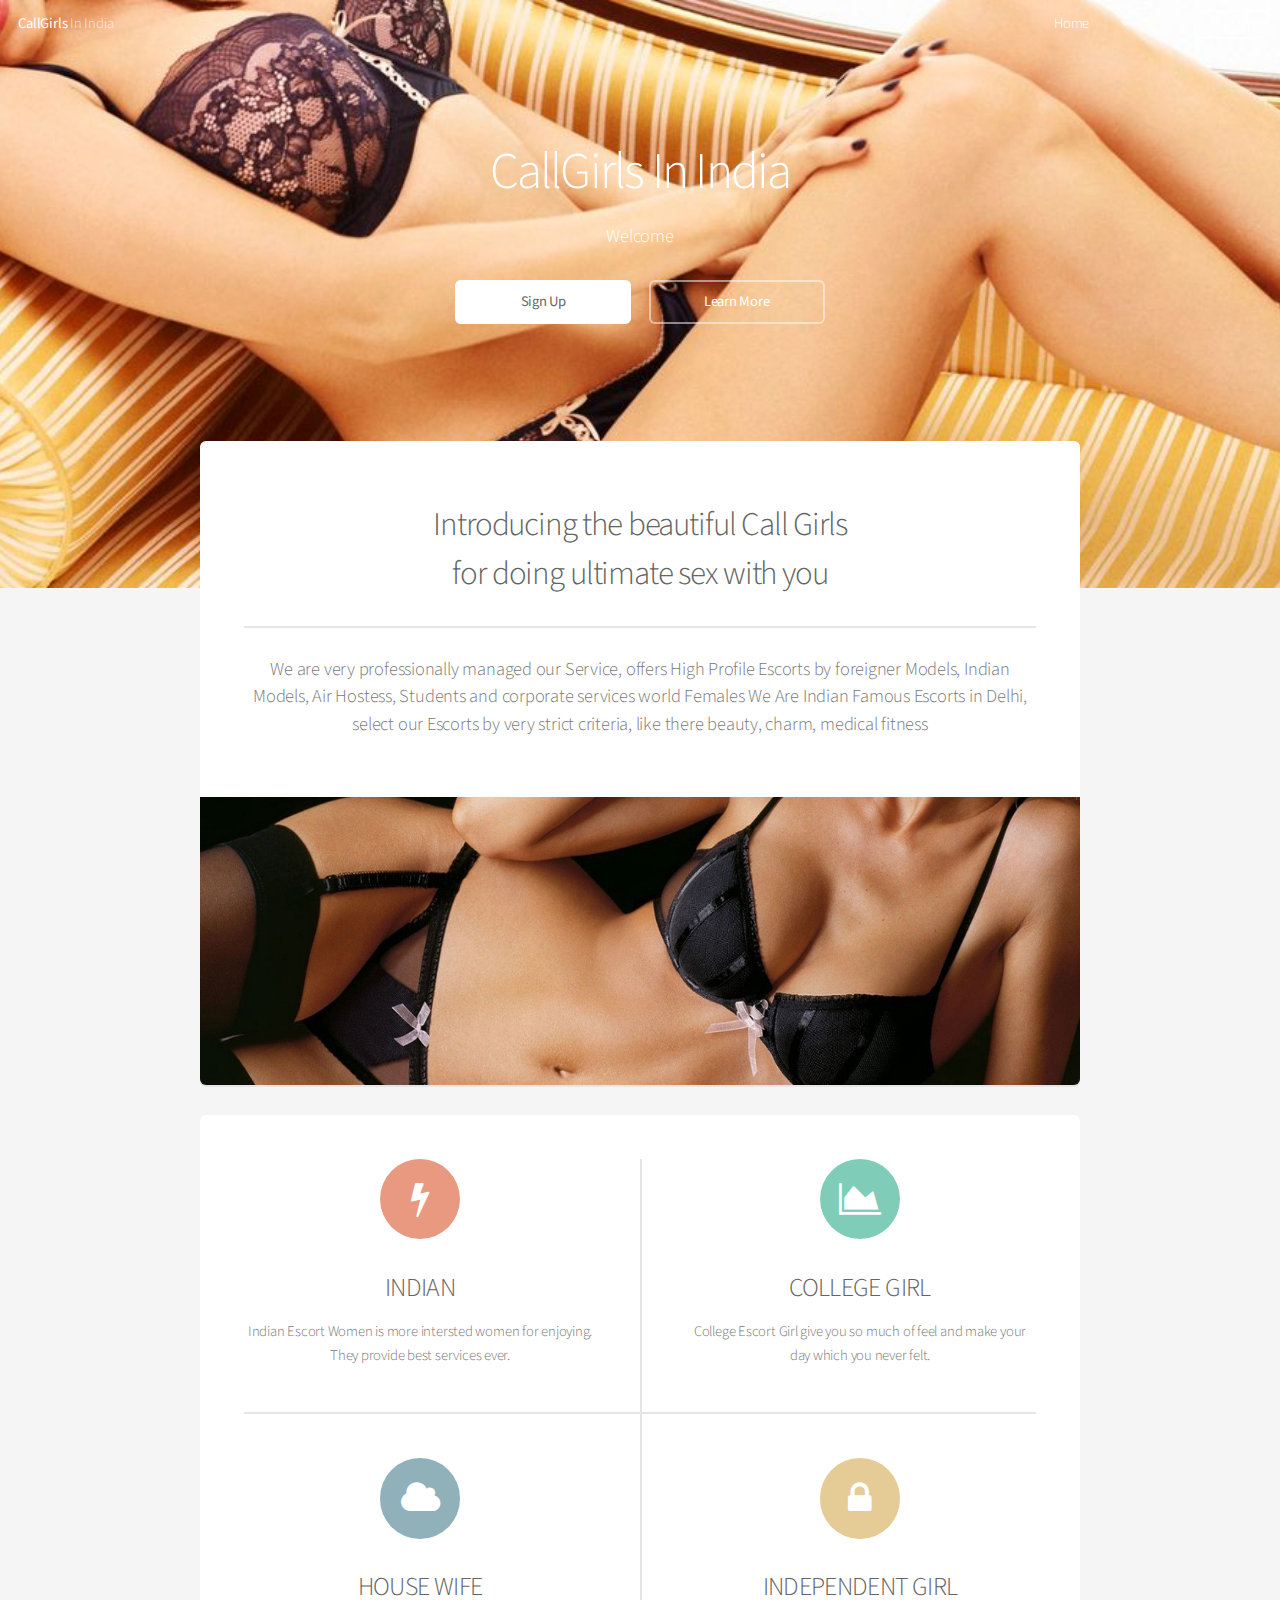
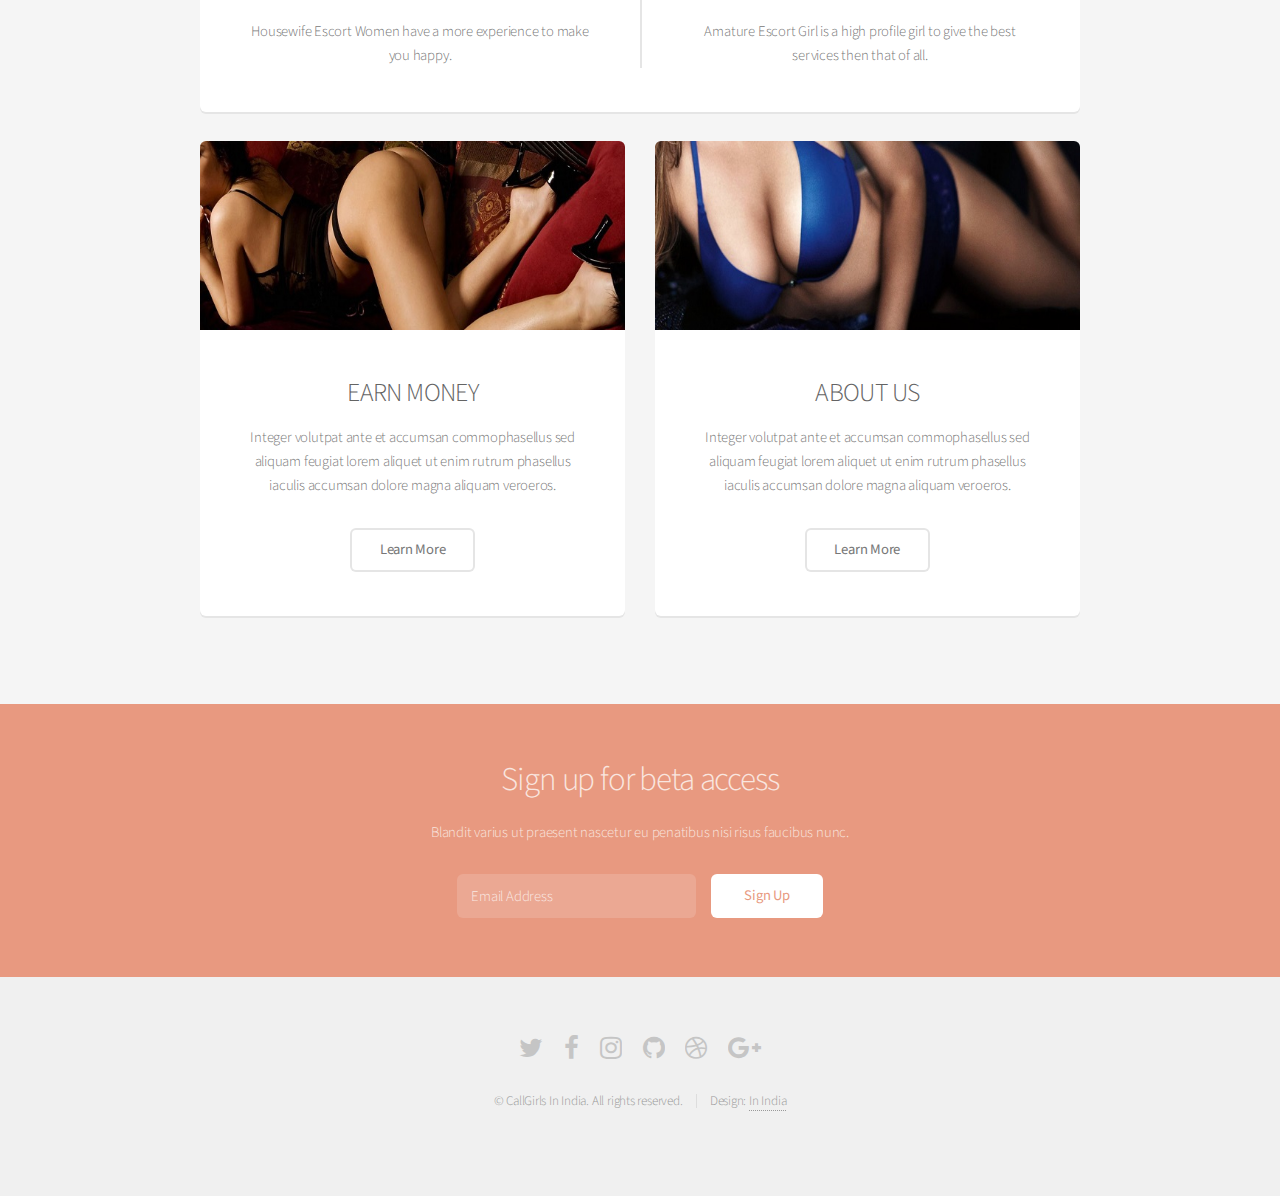
==== commit 8739df38: "done" ====
--- a/index.html
+++ b/index.html
@@ -22,7 +22,7 @@
 								<ul>
 									<li><a href="AboutUs.html">About Us</a></li>
 									<li><a href="contact.html">Contact</a></li>
-									<li><a href="elements.html">Elements</a></li>
+									<li><a href="elements.html">Gallery</a></li>
 									<li>
 										<a href="#">Submenu</a>
 										<ul>
@@ -158,7 +158,7 @@
 						<li><a href="#" class="icon fa-google-plus"><span class="label">Google+</span></a></li>
 					</ul>
 					<ul class="copyright">
-						<li>&copy; Untitled. All rights reserved.</li><li>Design: <a href="http://html5up.net">HTML5 UP</a></li>
+						<li>&copy; CallGirls In India. All rights reserved.</li><li>Design: <a href="http://CallGirls.net">In India</a></li>
 					</ul>
 				</footer>
 
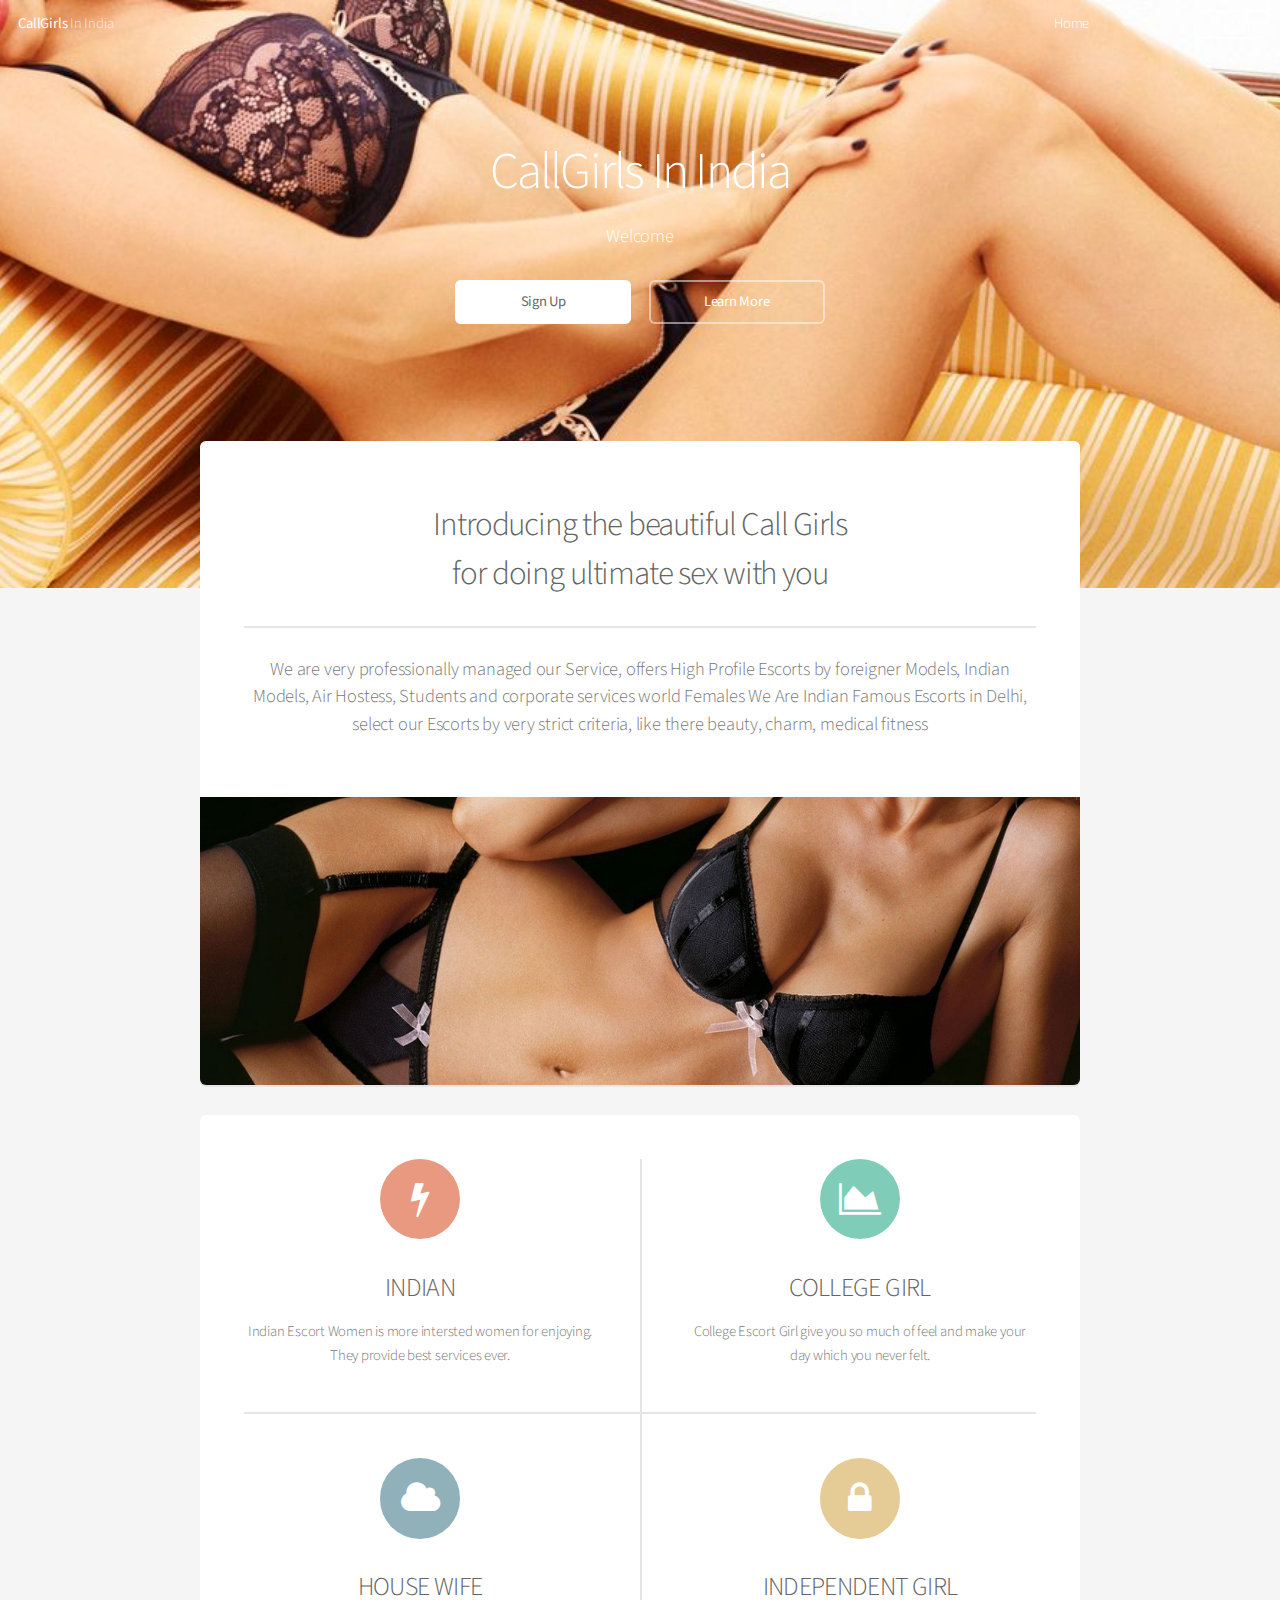
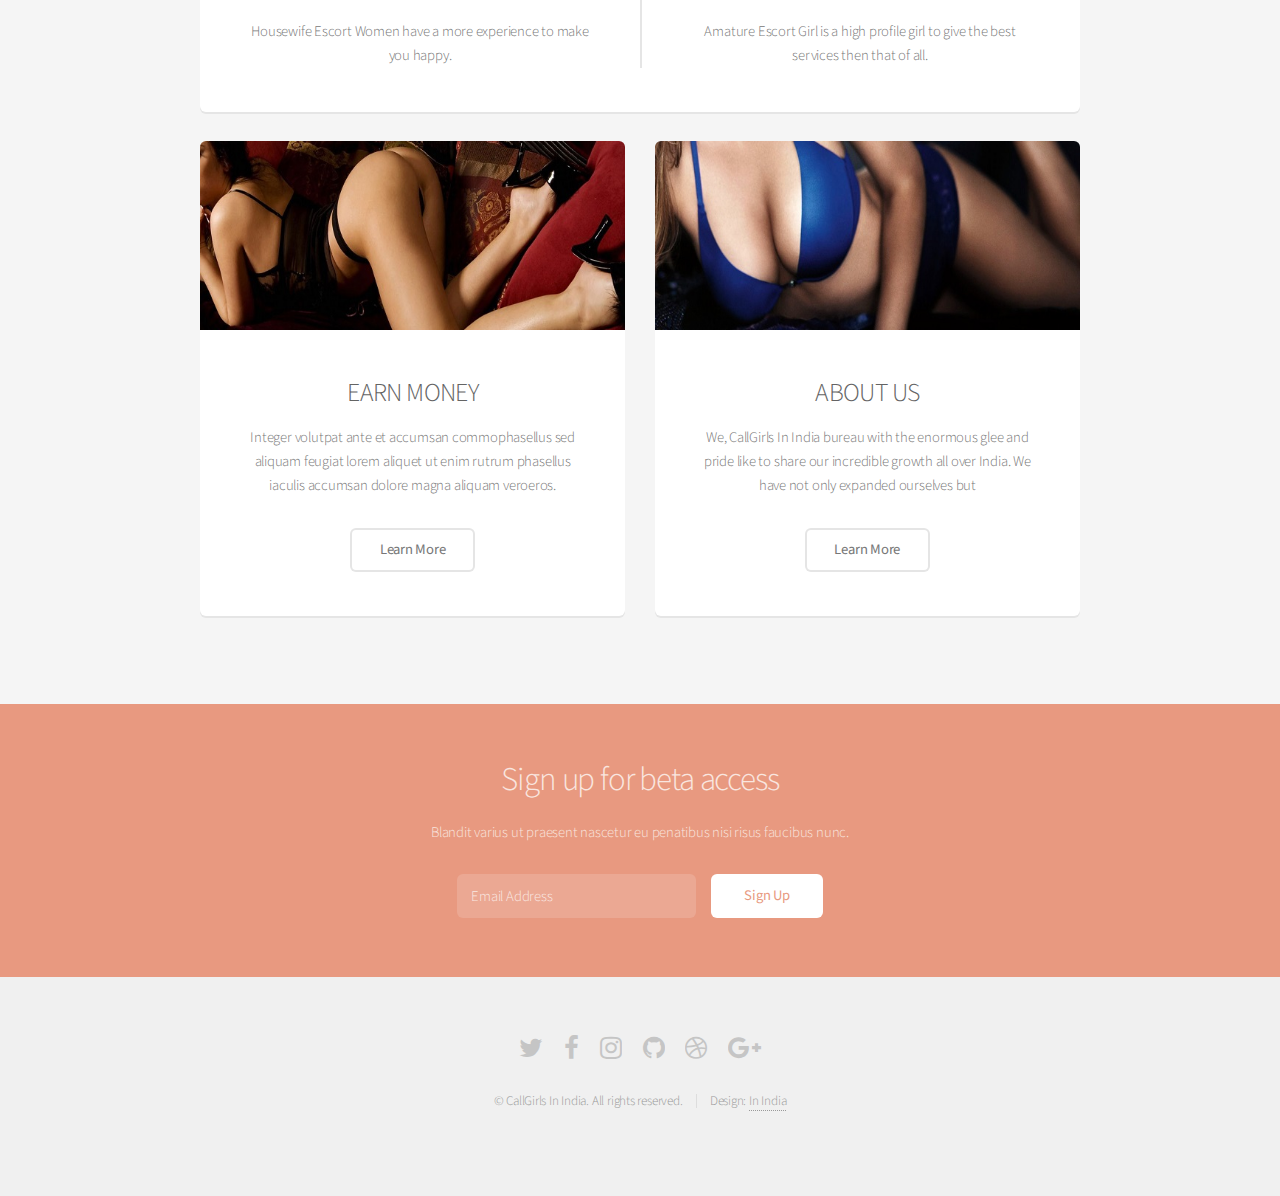
==== commit 89f8fd1d: "ok" ====
--- a/index.html
+++ b/index.html
@@ -22,7 +22,7 @@
 								<ul>
 									<li><a href="AboutUs.html">About Us</a></li>
 									<li><a href="contact.html">Contact</a></li>
-									<li><a href="elements.html">Gallery</a></li>
+									<li><a href="Gallery.html">Gallery</a></li>
 									<li>
 										<a href="#">Submenu</a>
 										<ul>
@@ -117,9 +117,9 @@
 							<section class="box special">
 								<span class="image featured"><img src="images/pic03.jpg" alt="" /></span>
 								<h3>ABOUT US</h3>
-								<p>Integer volutpat ante et accumsan commophasellus sed aliquam feugiat lorem aliquet ut enim rutrum phasellus iaculis accumsan dolore magna aliquam veroeros.</p>
+								<p>We, CallGirls In India bureau with the enormous glee and pride like to share our incredible growth all over India. We have not only expanded ourselves but</p>
 								<ul class="actions">
-									<li><a href="#" class="button alt">Learn More</a></li>
+									<li><a href="AboutUs.html" class="button alt">Learn More</a></li>
 								</ul>
 							</section>
 
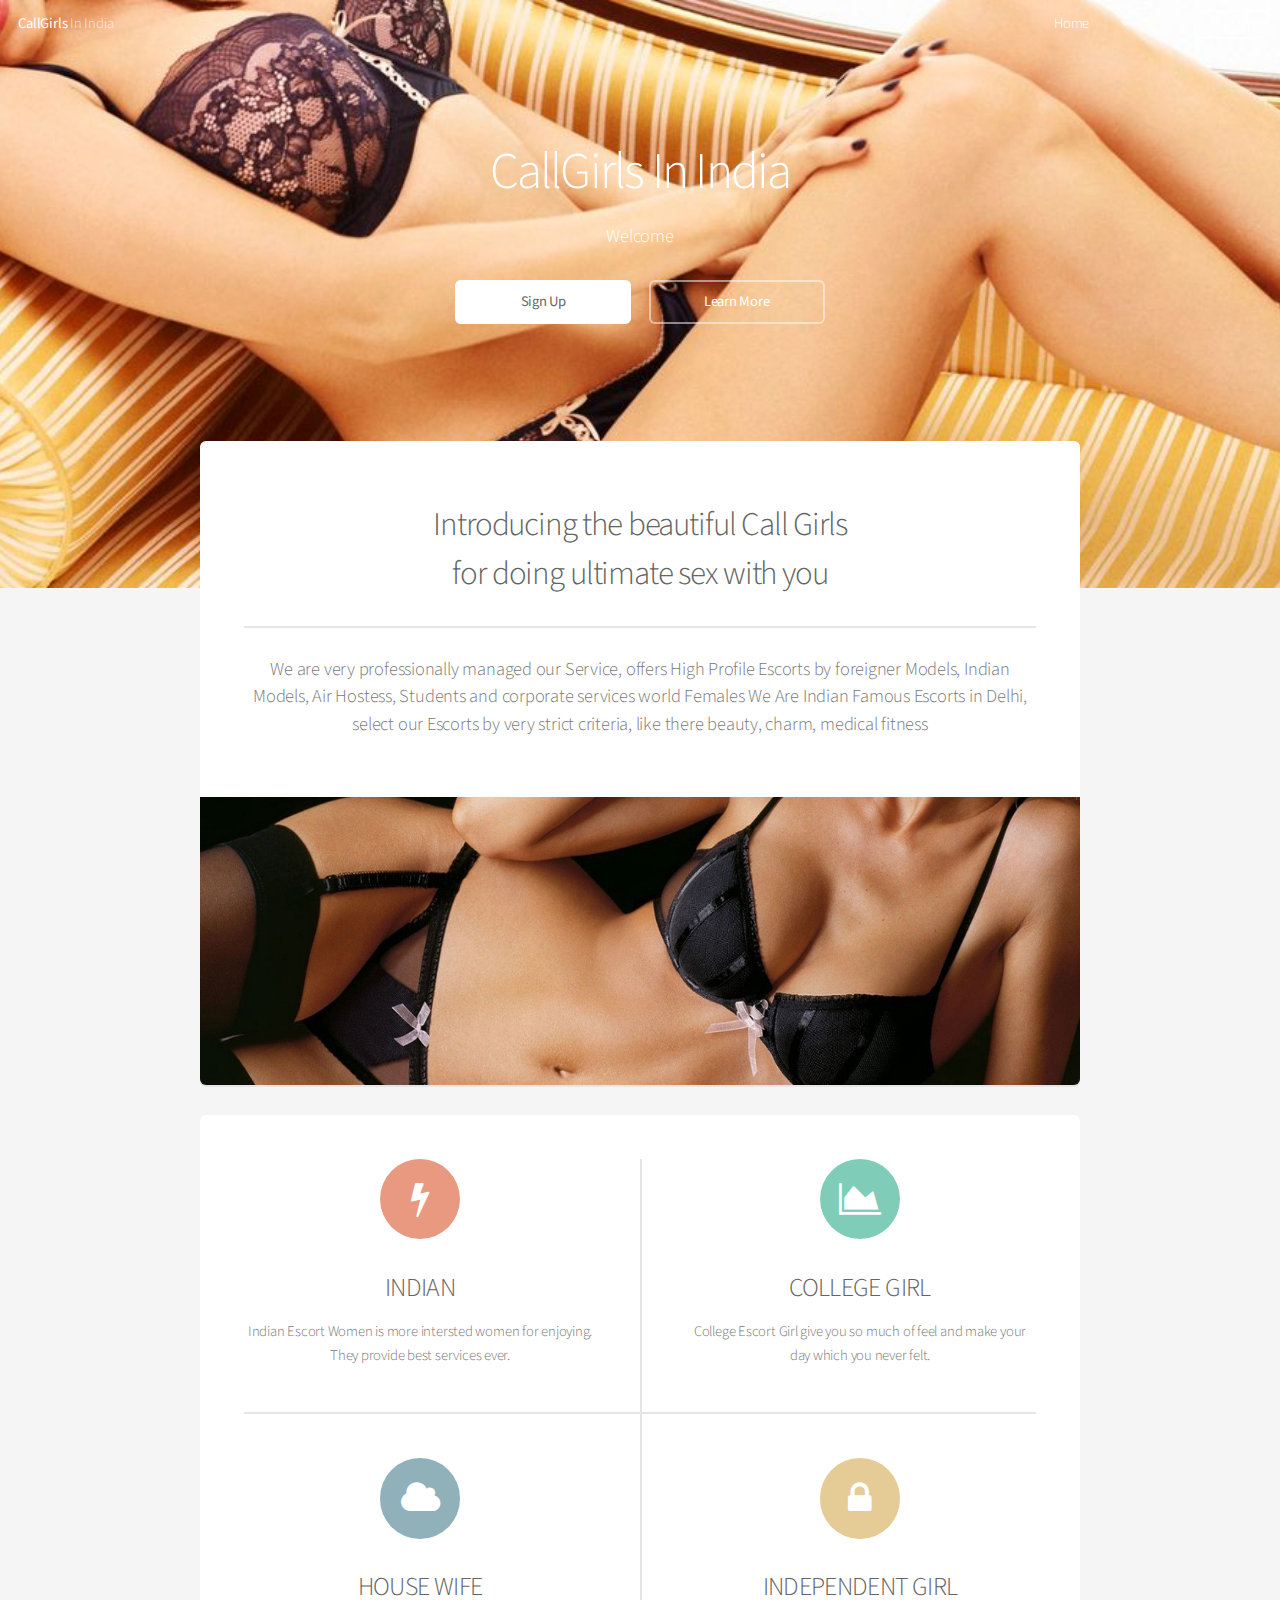
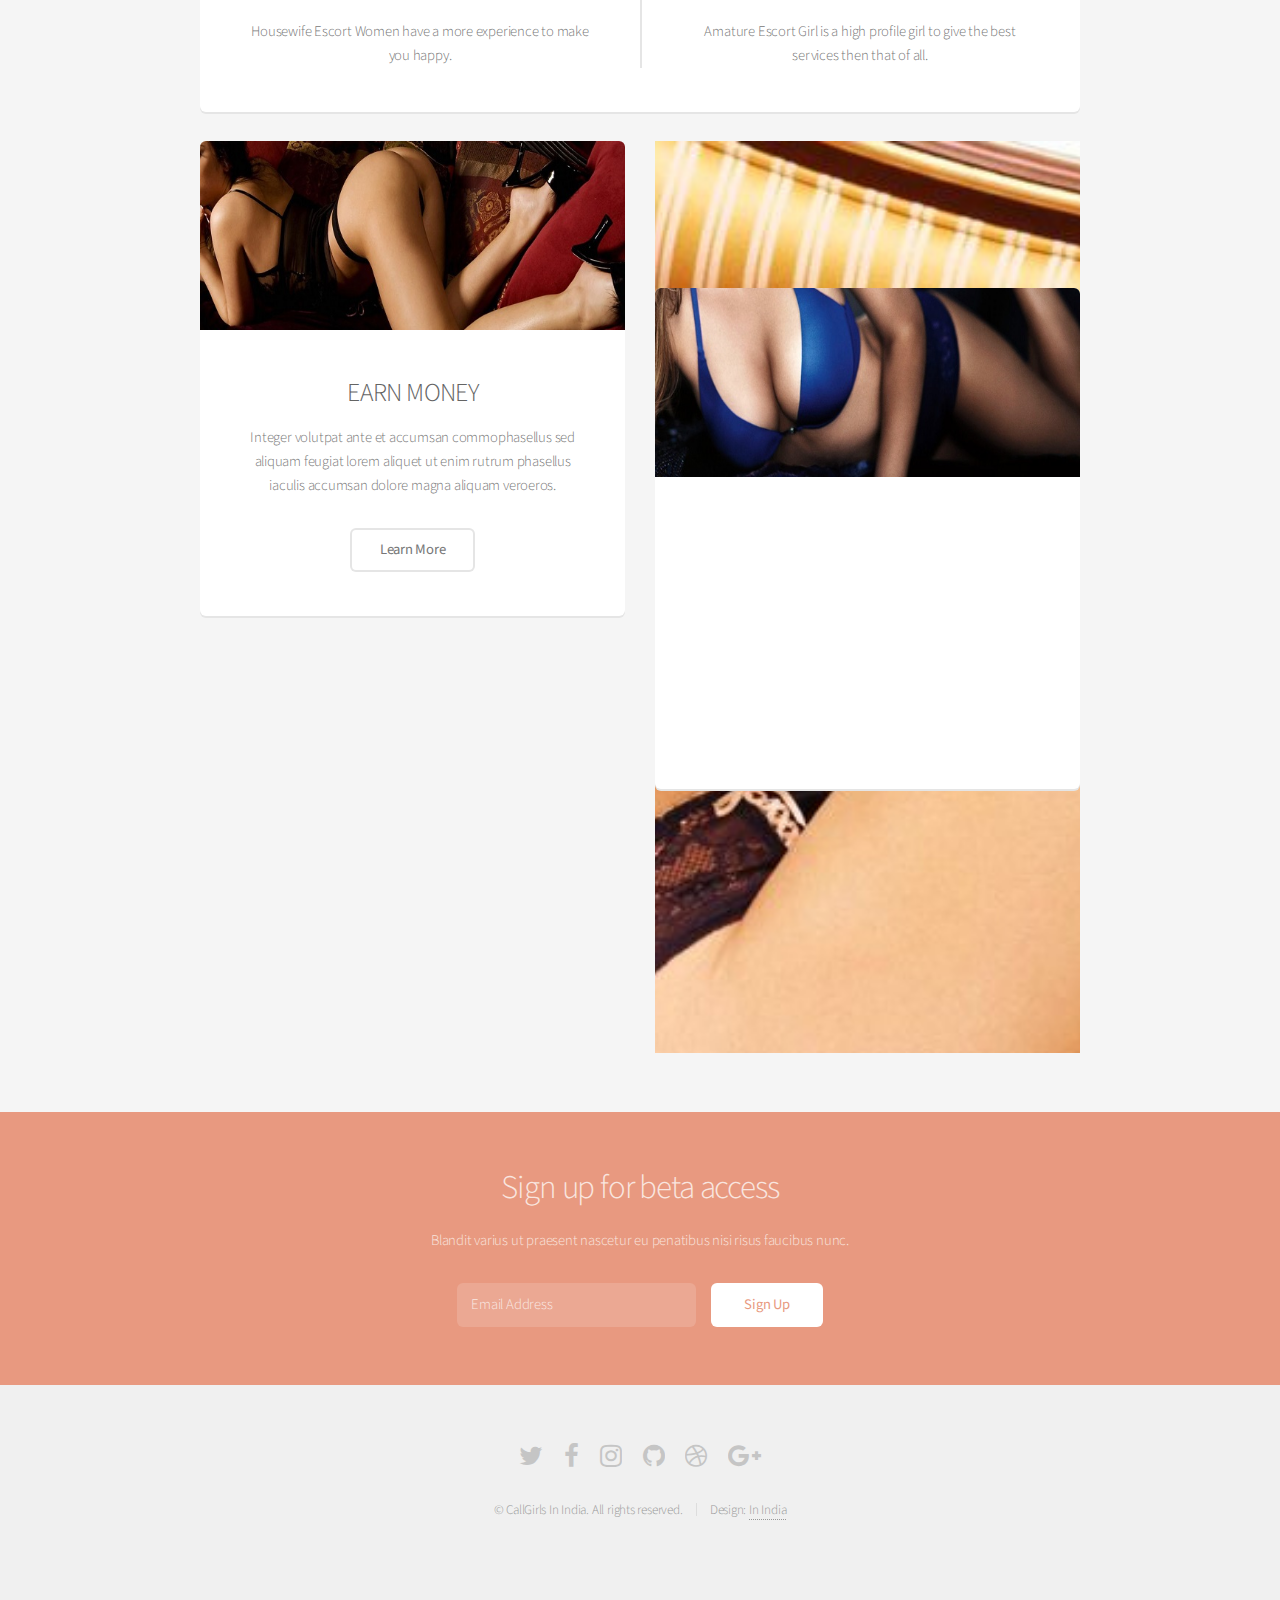
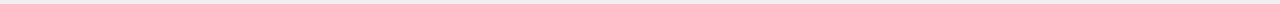
==== commit 0774496d: "k" ====
--- a/index.html
+++ b/index.html
@@ -113,14 +113,15 @@
 
 						</div>
 						<div class="6u 12u(narrower)">
-
-							<section class="box special">
+							<section id="banner">
+								<section class="box special">
 								<span class="image featured"><img src="images/pic03.jpg" alt="" /></span>
 								<h3>ABOUT US</h3>
 								<p>We, CallGirls In India bureau with the enormous glee and pride like to share our incredible growth all over India. We have not only expanded ourselves but</p>
 								<ul class="actions">
-									<li><a href="AboutUs.html" class="button alt">Learn More</a></li>
-								</ul>
+								<li><a href="AboutUs.html" class="button alt">Learn More</a></li>
+								</ul></section>
+
 							</section>
 
 						</div>
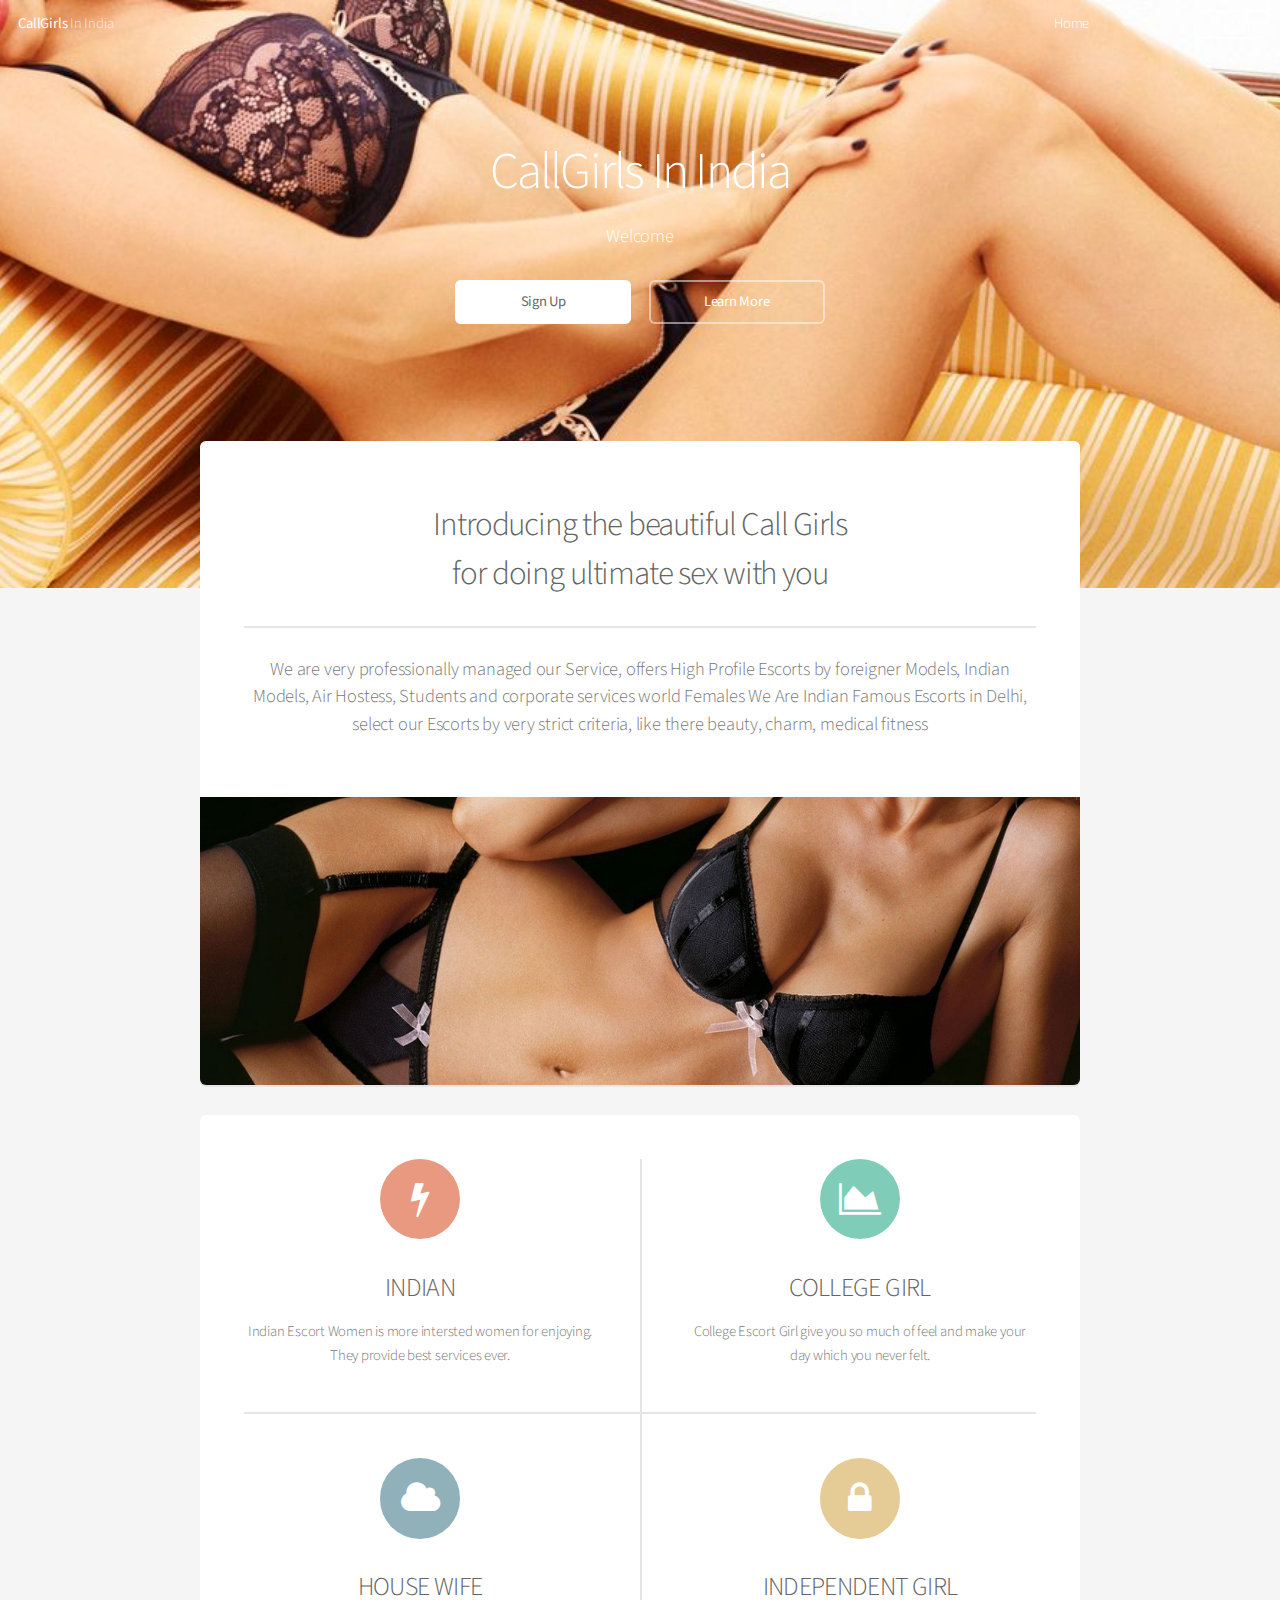
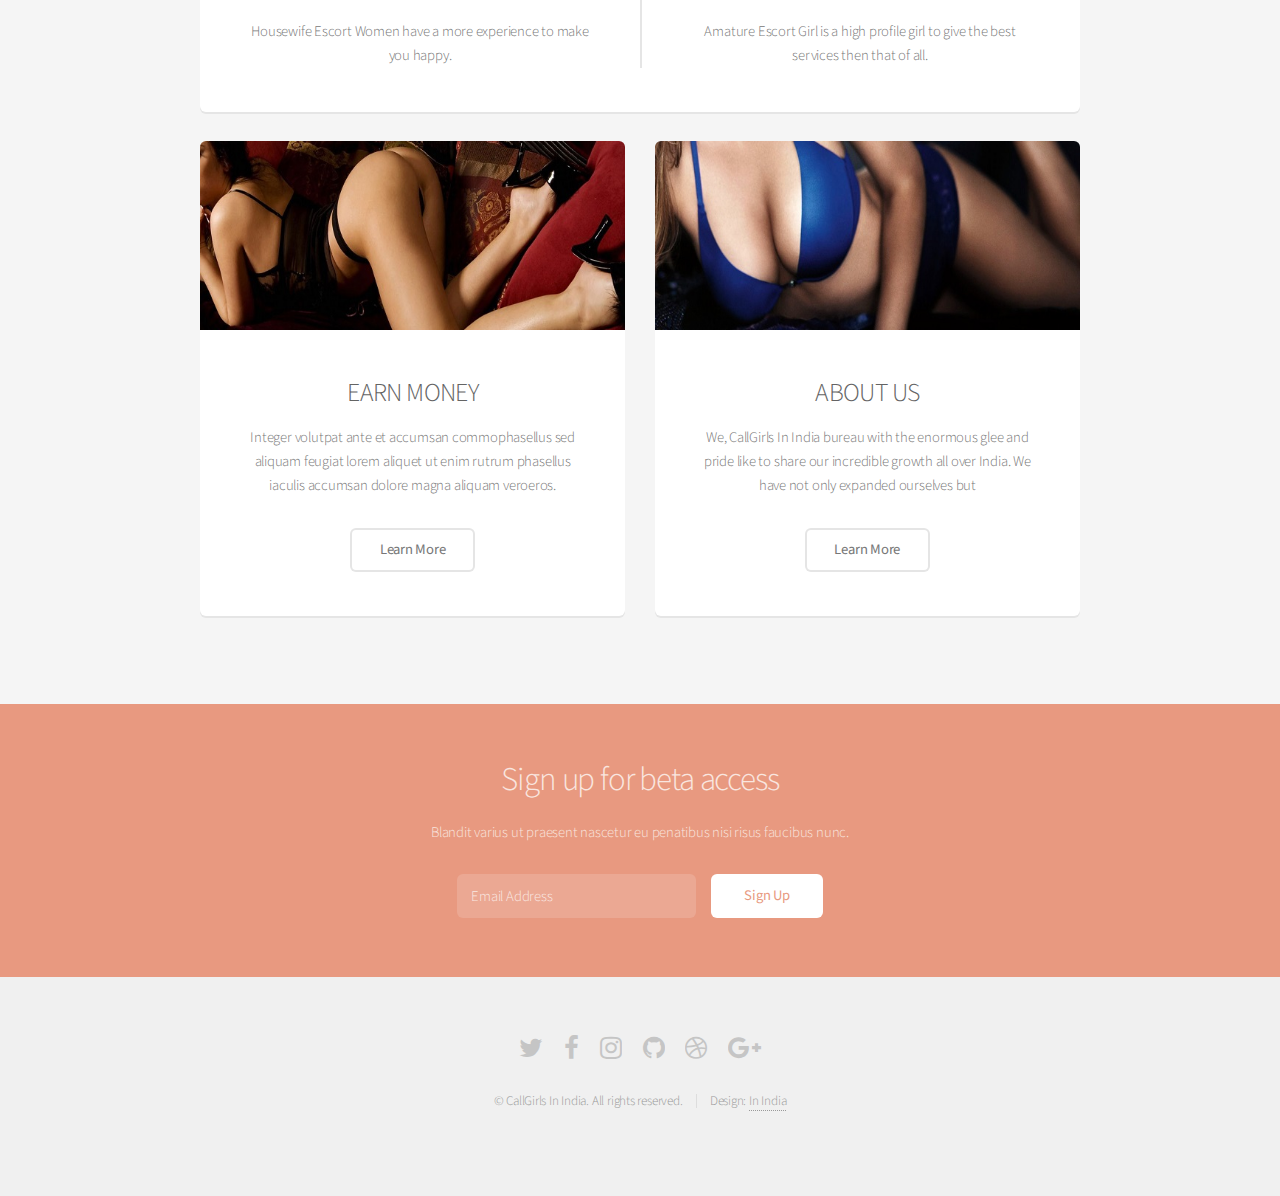
==== commit 2a871e70: "k" ====
--- a/index.html
+++ b/index.html
@@ -113,7 +113,6 @@
 
 						</div>
 						<div class="6u 12u(narrower)">
-							<section id="banner">
 								<section class="box special">
 								<span class="image featured"><img src="images/pic03.jpg" alt="" /></span>
 								<h3>ABOUT US</h3>
@@ -122,8 +121,7 @@
 								<li><a href="AboutUs.html" class="button alt">Learn More</a></li>
 								</ul></section>
 
-							</section>
-
+							
 						</div>
 					</div>
 
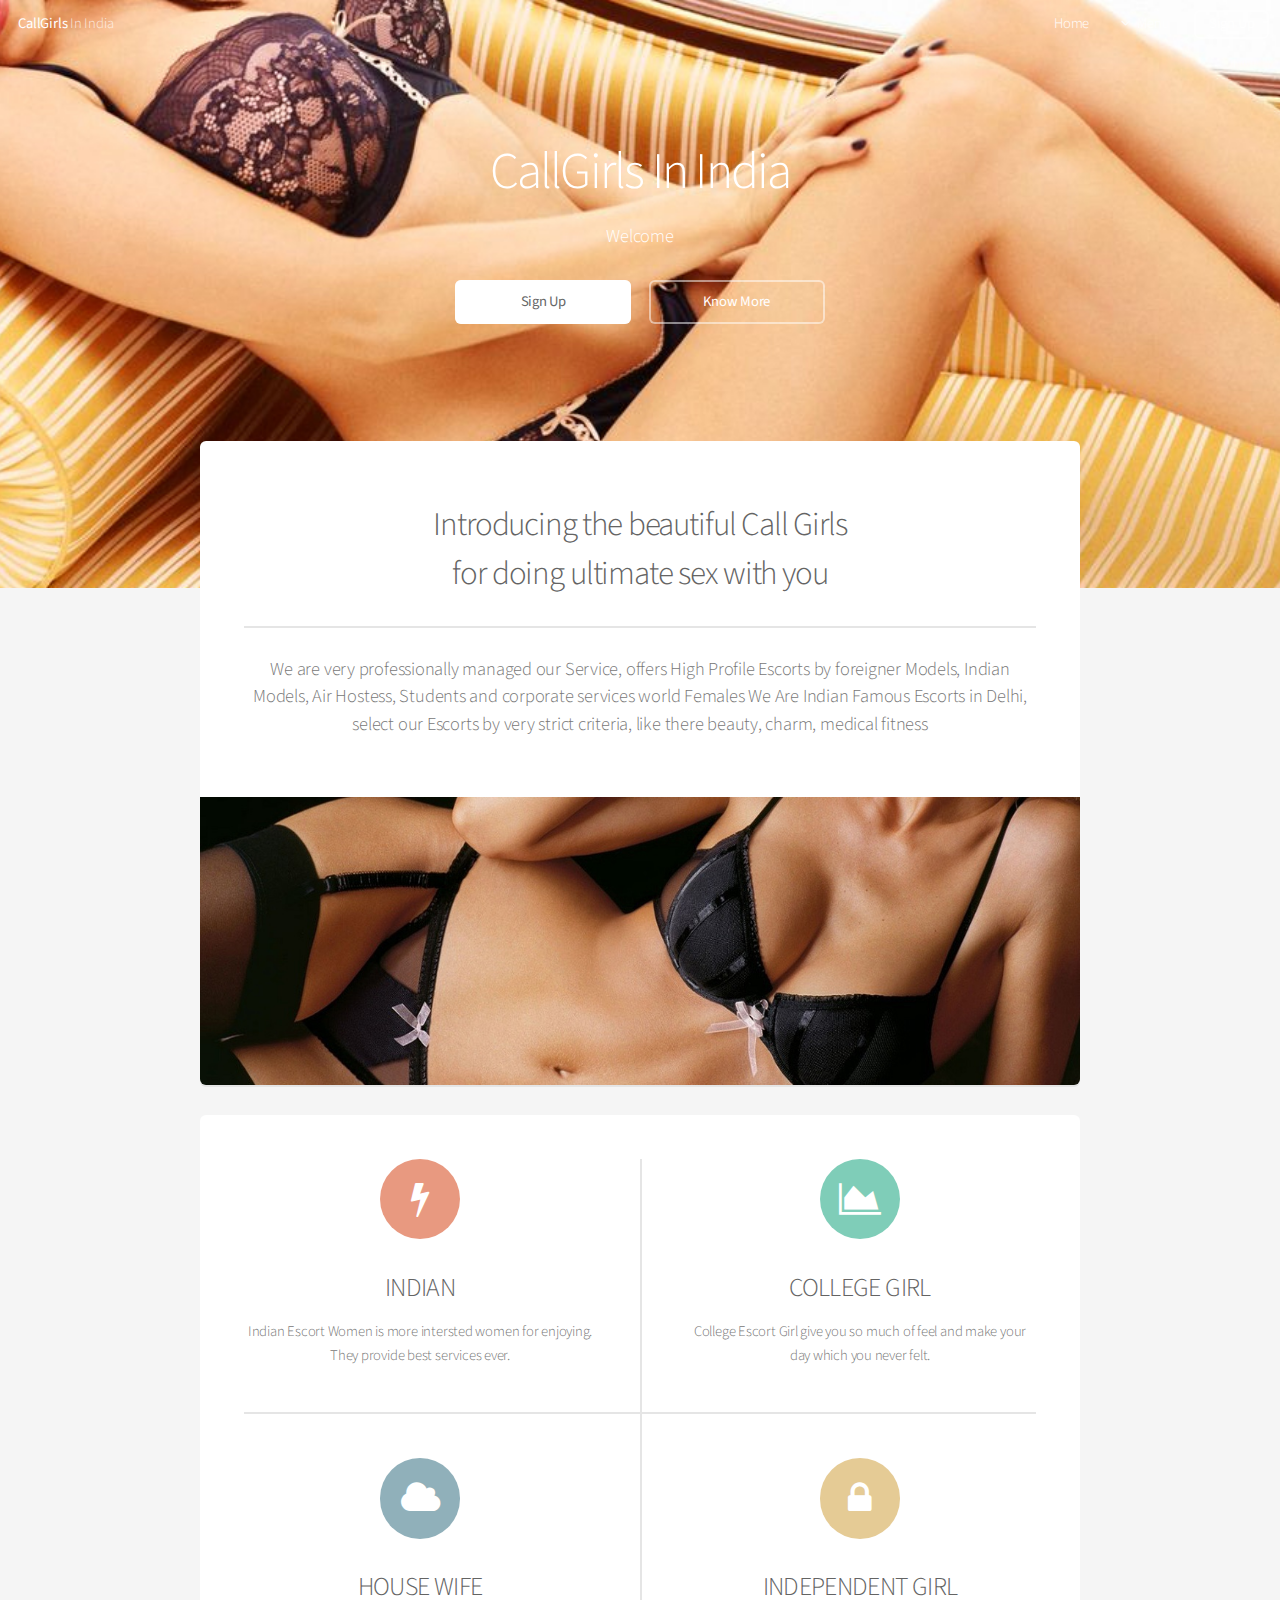
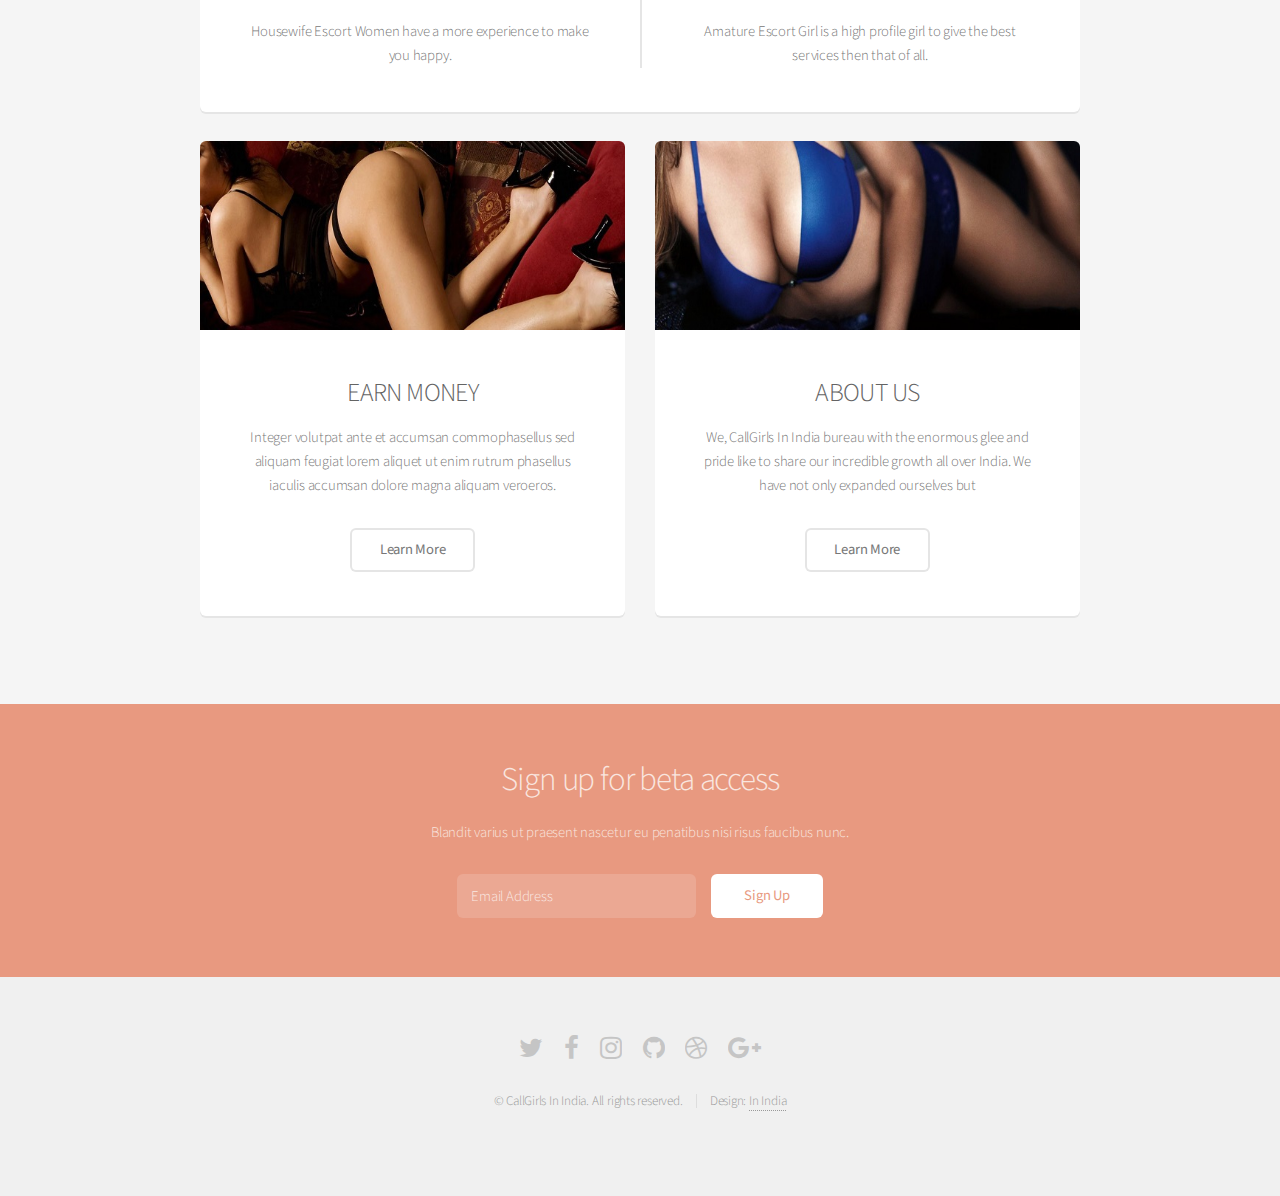
==== commit 5e61c1fb: "done" ====
--- a/index.html
+++ b/index.html
@@ -34,7 +34,7 @@
 									</li>
 								</ul>
 							</li>
-							<li><a href="#" class="button">Sign Up</a></li>
+							<li><a href="signup.html" class="button">Sign Up</a></li>
 						</ul>
 					</nav>
 				</header>
@@ -44,8 +44,8 @@
 					<h2>CallGirls In India</h2>
 					<p>Welcome</p>
 					<ul class="actions">
-						<li><a href="#" class="button special">Sign Up</a></li>
-						<li><a href="#" class="button">Learn More</a></li>
+						<li><a href="signup.html" class="button special">Sign Up</a></li>
+						<li><a href="AboutUs.html" class="button">Know More</a></li>
 					</ul>
 				</section>
 
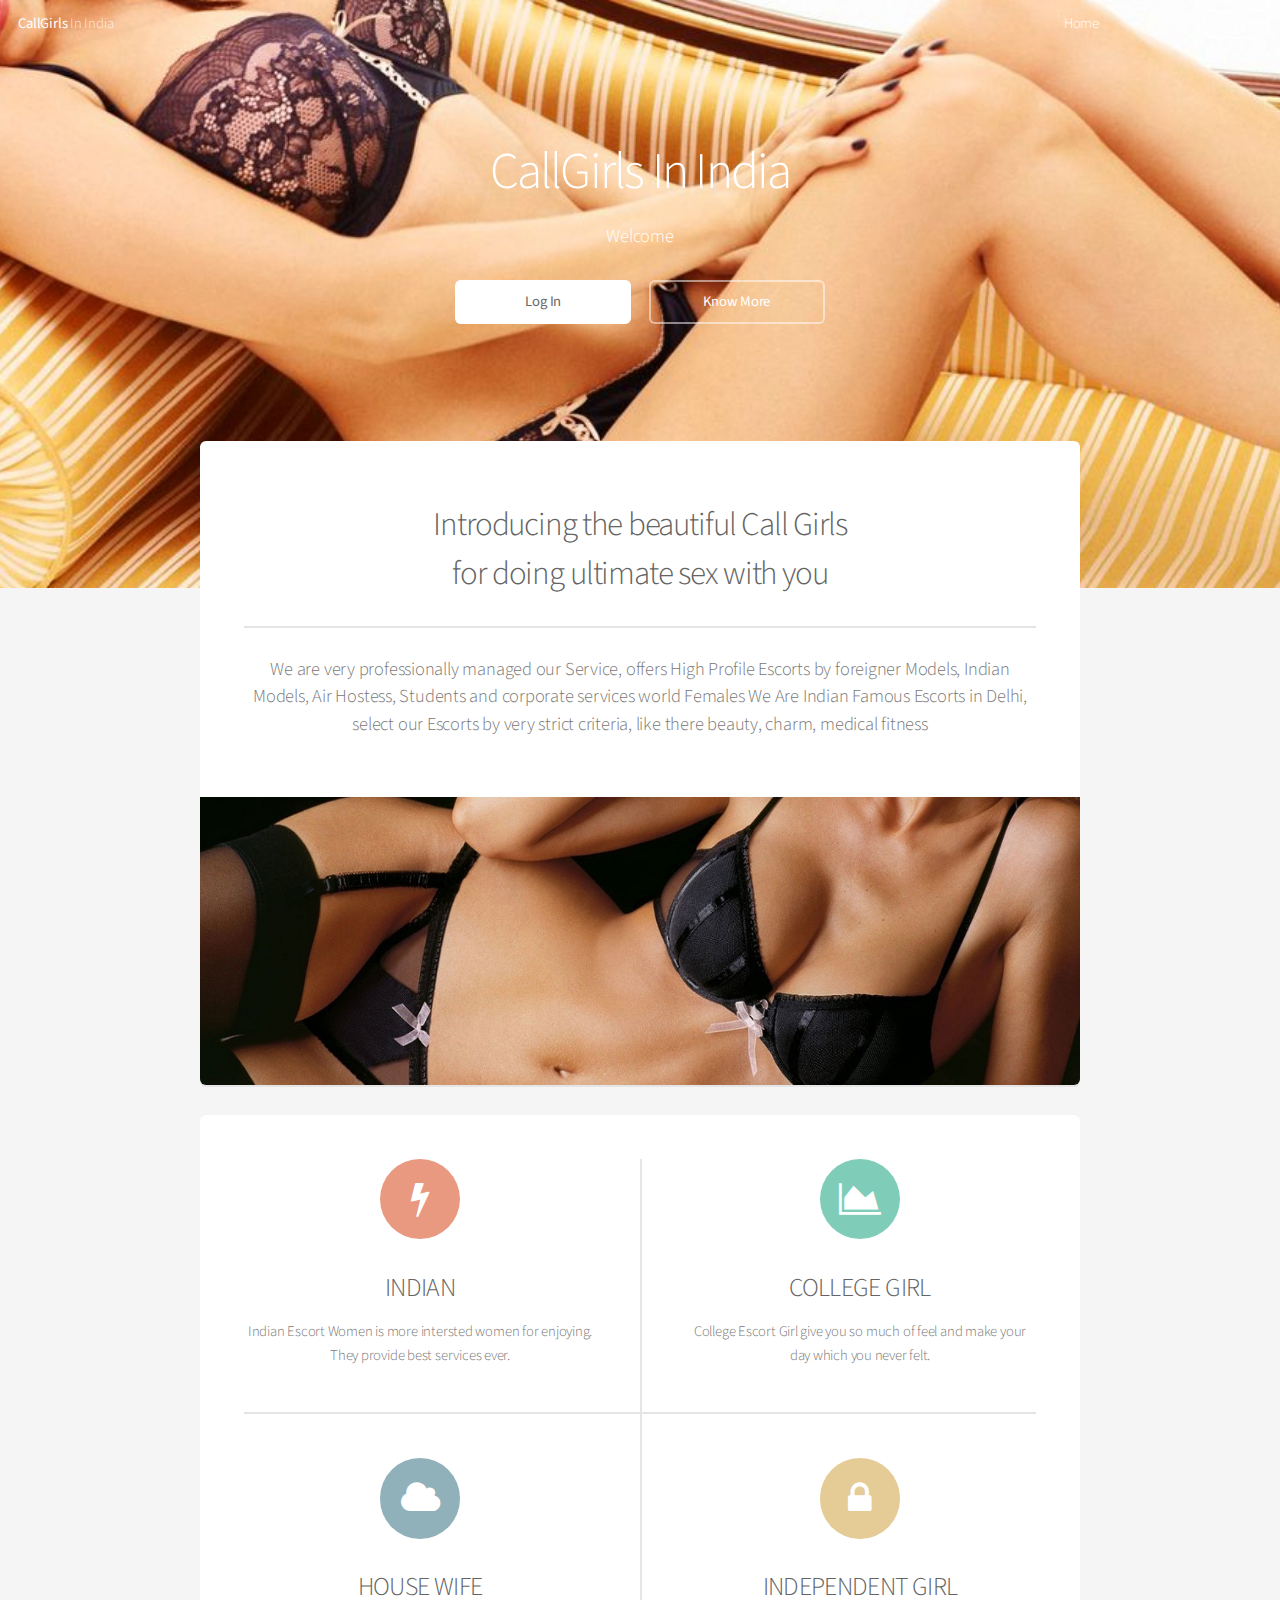
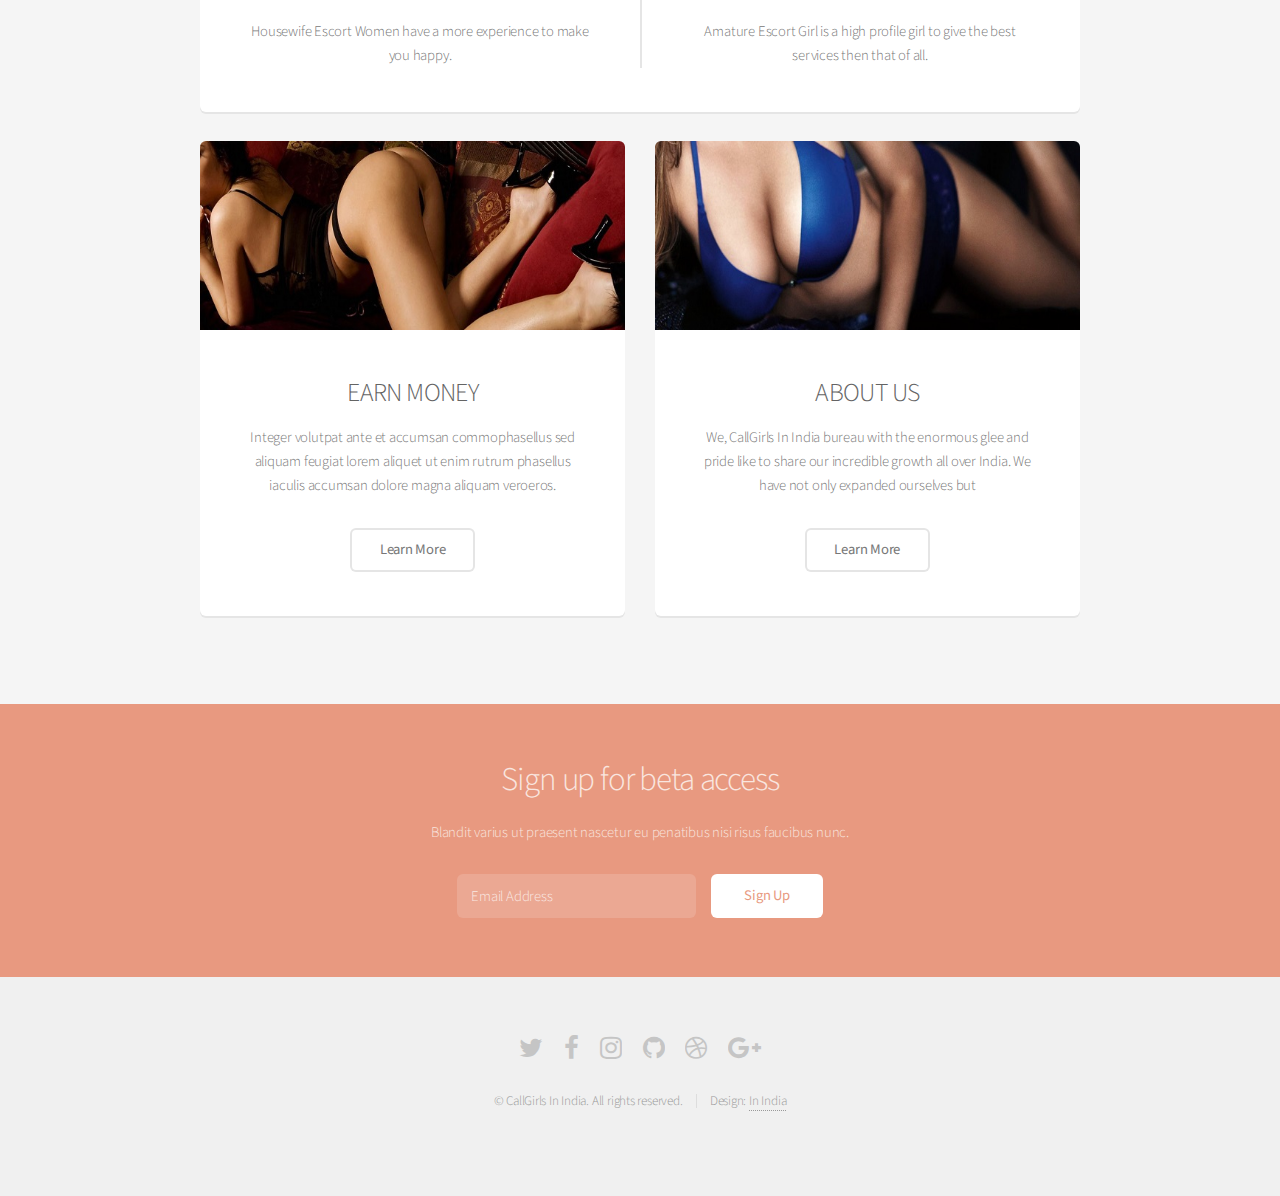
==== commit 92e6d7fe: "do" ====
--- a/index.html
+++ b/index.html
@@ -34,7 +34,7 @@
 									</li>
 								</ul>
 							</li>
-							<li><a href="signup.html" class="button">Sign Up</a></li>
+							<li><a href="login.html" class="button">Log In</a></li>
 						</ul>
 					</nav>
 				</header>
@@ -44,7 +44,7 @@
 					<h2>CallGirls In India</h2>
 					<p>Welcome</p>
 					<ul class="actions">
-						<li><a href="signup.html" class="button special">Sign Up</a></li>
+						<li><a href="login.html" class="button special">Log In</a></li>
 						<li><a href="AboutUs.html" class="button">Know More</a></li>
 					</ul>
 				</section>
